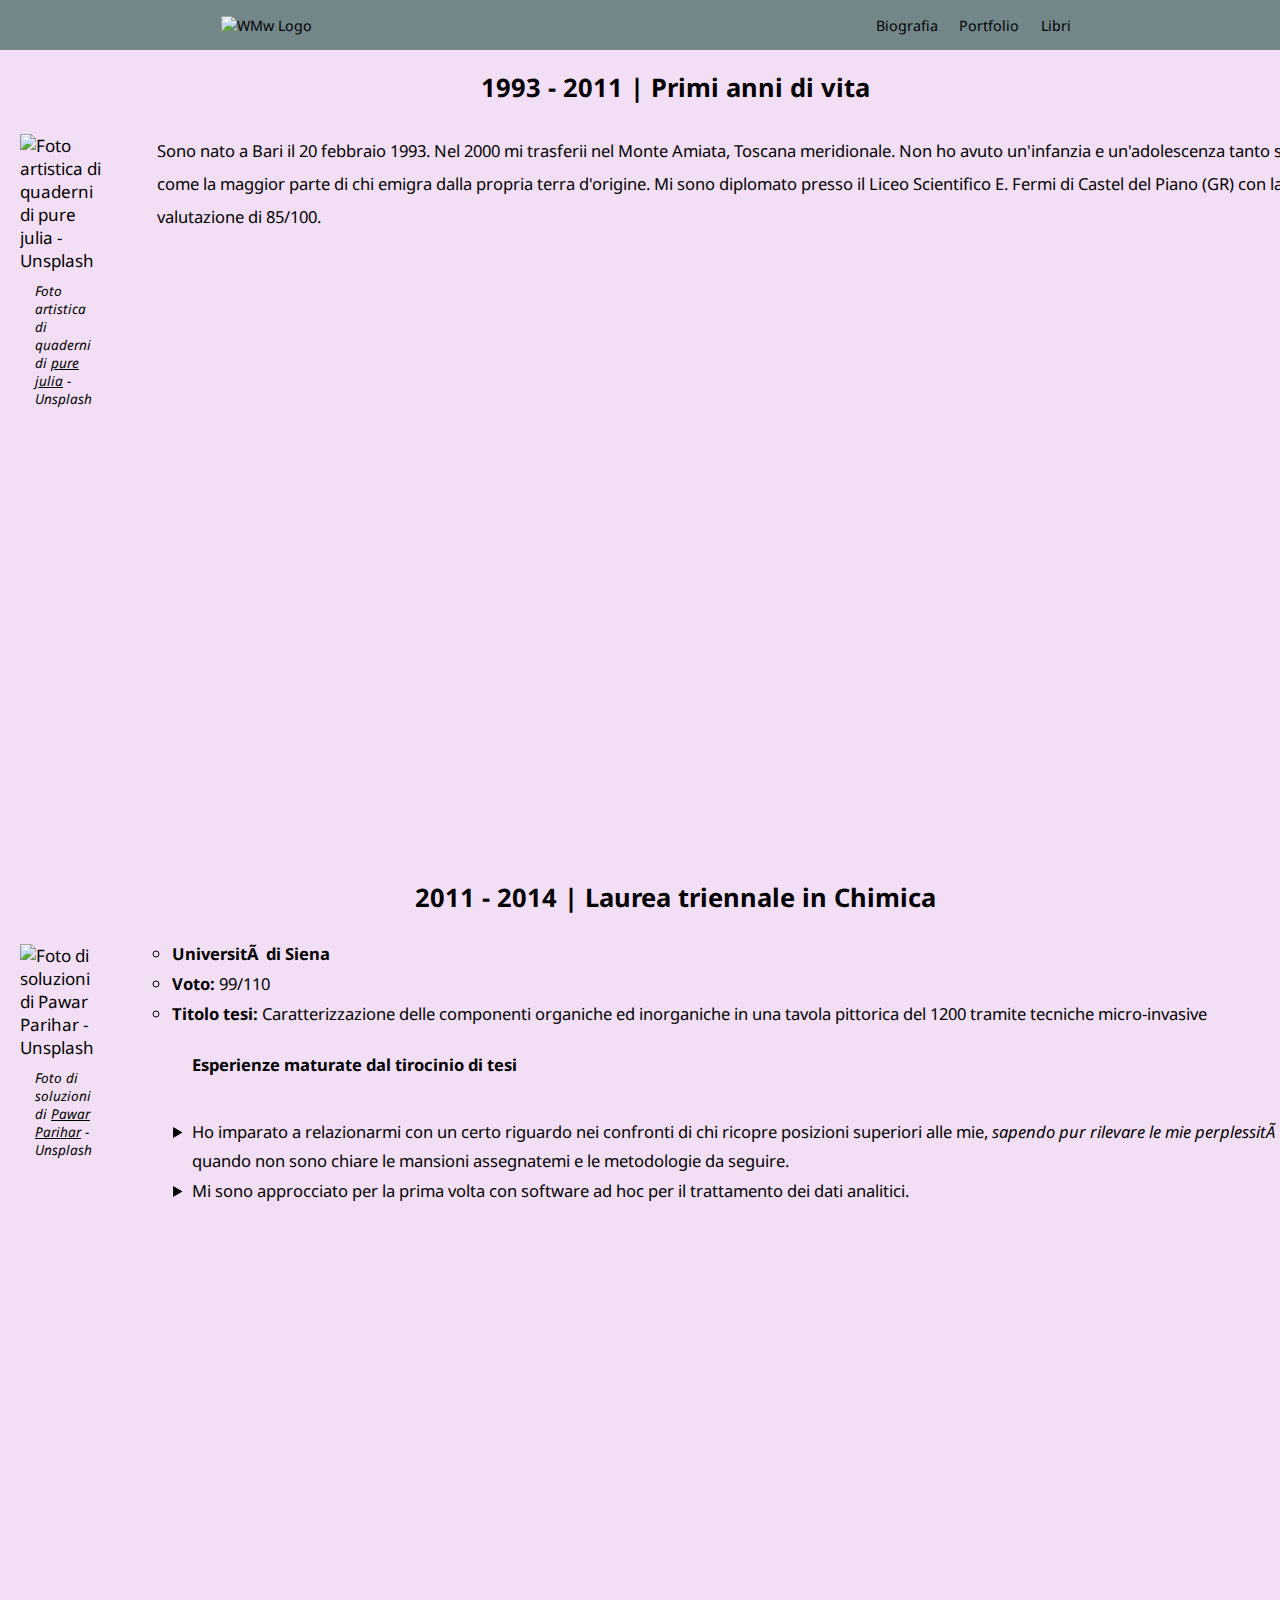
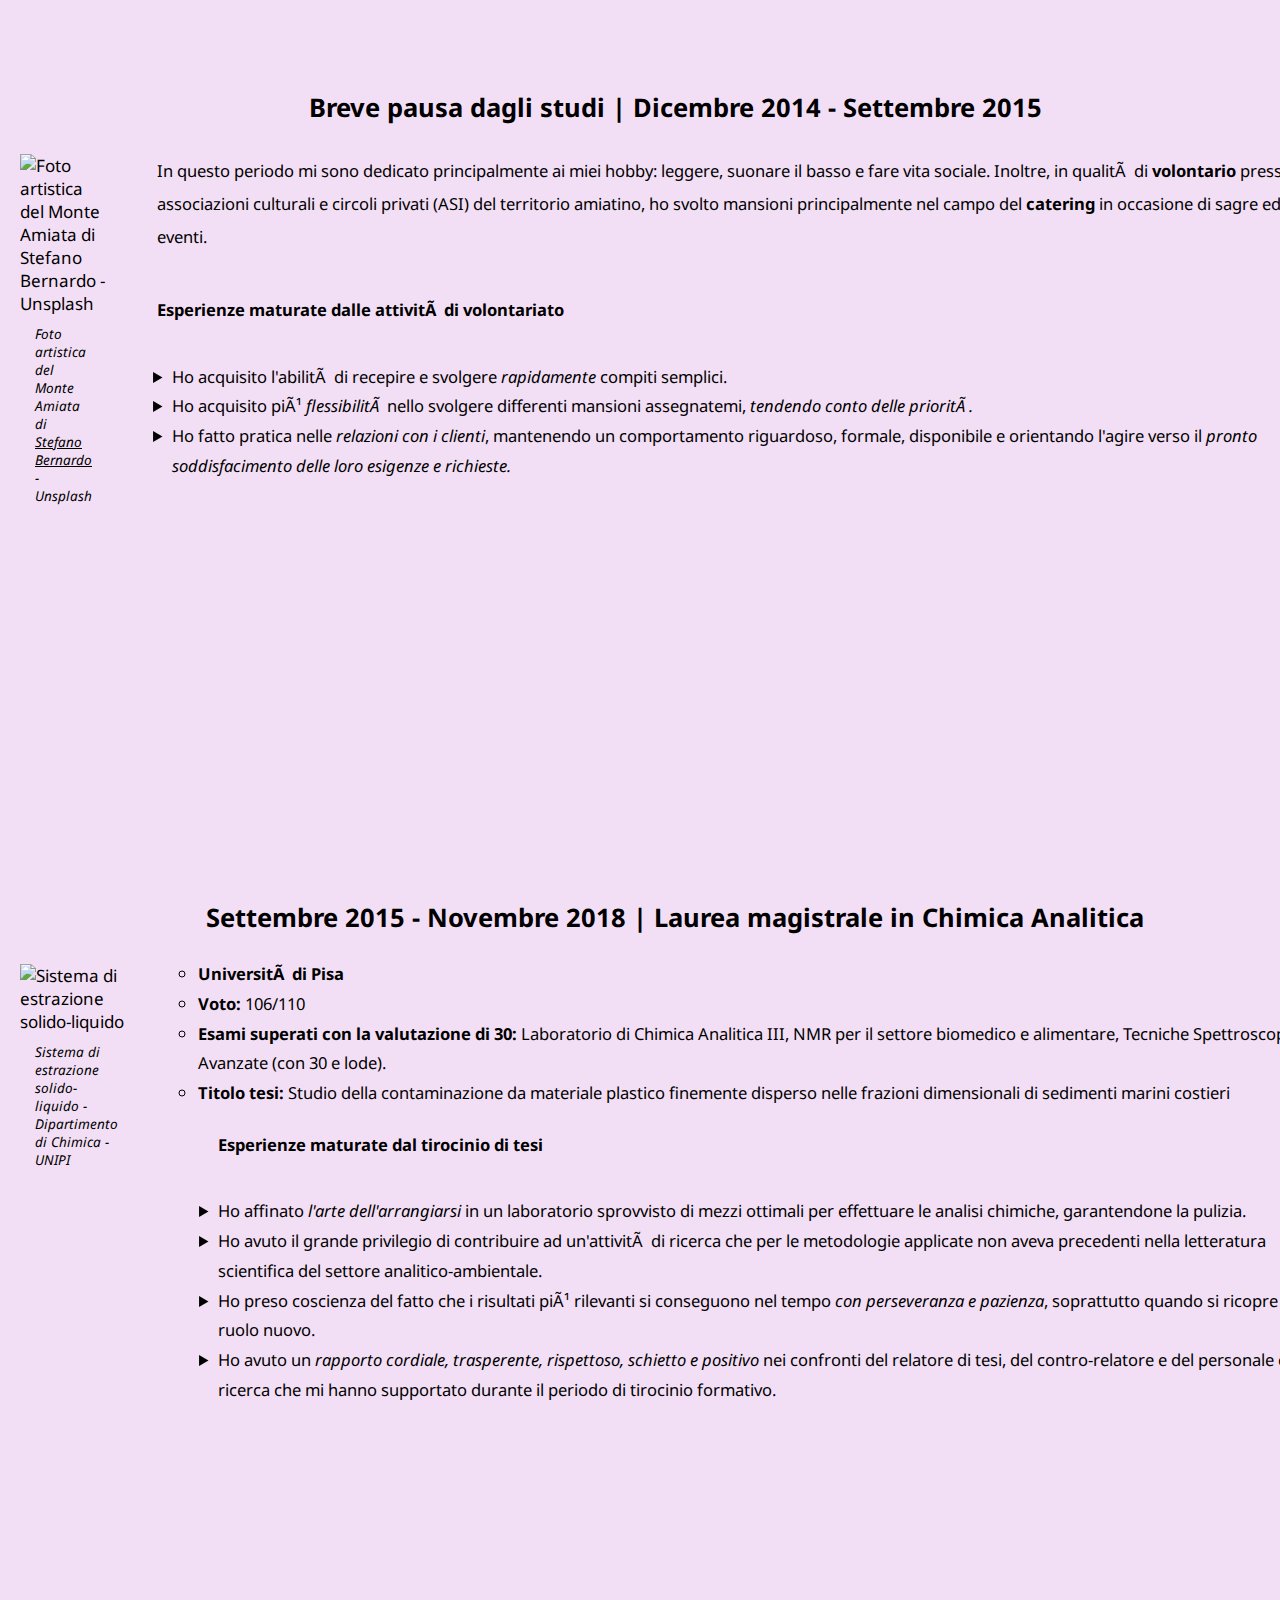
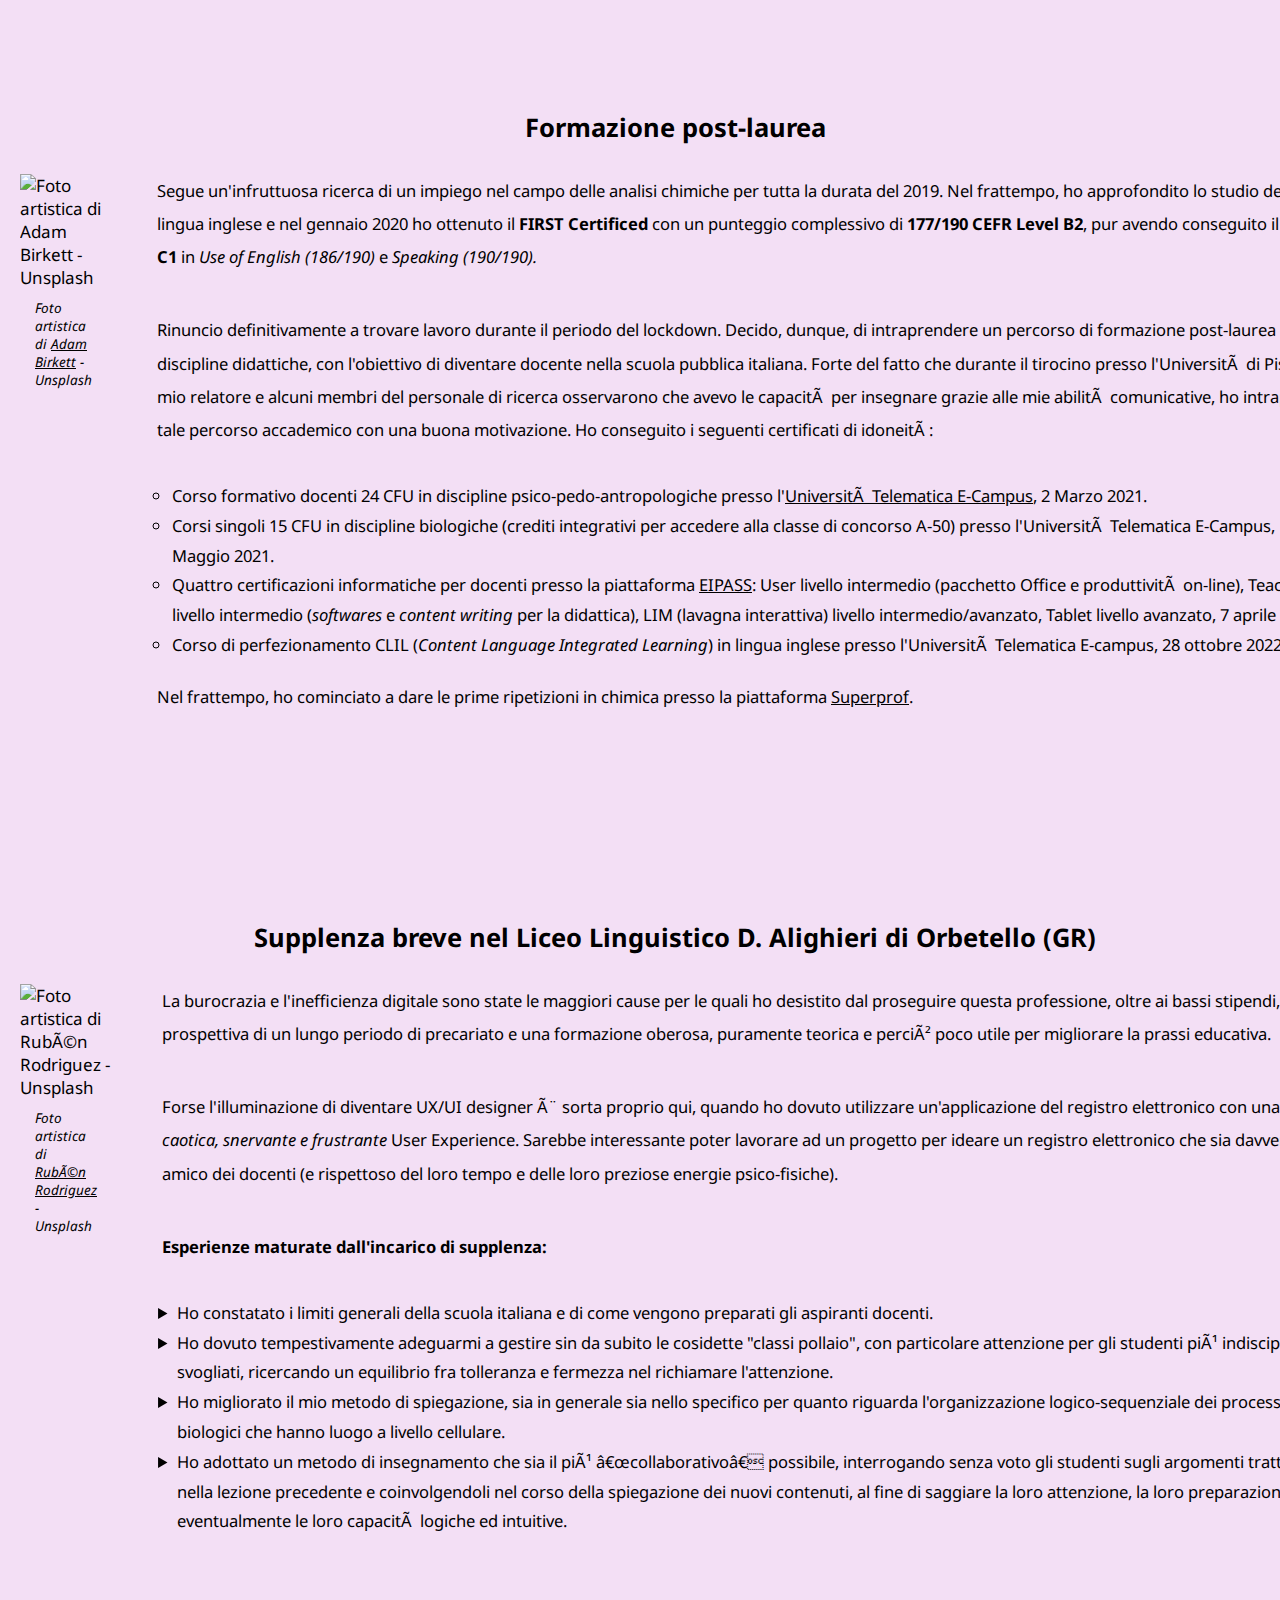
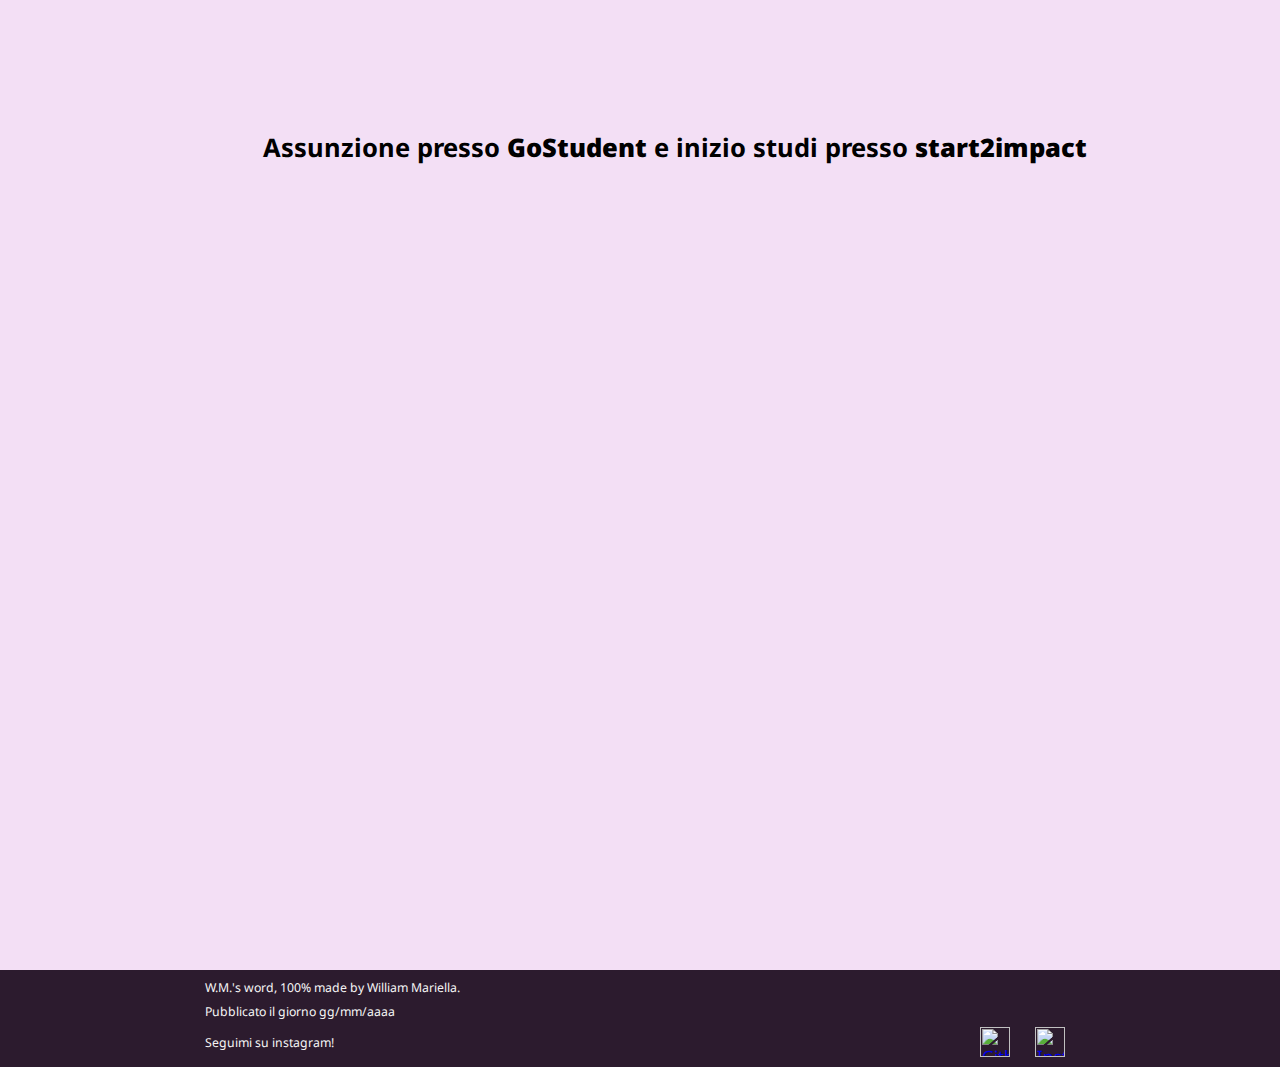
==== bio/index.html @ fa016a30 "almost done, revision and SEO only left, maybe popover to optimize" ====
<DOCTYPE html>
<html lang="it" class="y-scroller">
    <head>
        <title>William Mariella's word | Biografia</title>
        <link rel="stylesheet" href="../assets/styles/styles.css"/>
        <link rel="icon" type="image/x-icon" href="assets/img/favicon42x42.ico"/>
        <metadata charset="UTF-8"/>
        <meta name="viewport" content="width=device-width, initial-scale=1.0"/>
    </head>
    <body>
        <header>
            <nav>
                <a href="../home/">
                    <picture>
                        <source media="(min-width:401px)" srcset="../assets/img/favicon42x42.ico"/>
                        <source media="(max-width:400px)" srcset="../assets/img/favicon32x32.png"/>
                        <img src="../assets/img/favicon42x42.ico" alt="WMw Logo"/>
                    </picture>
                </a>
                <ul>
                    <li><a href="../bio/">Biografia</a></li>
                    <li><a href="../portfolio/">Portfolio</a></li>
                    <li><a href="../libri/">Libri</a></li>
                </ul>
            </nav>
        </header>
        <div class="page-model-2">
            <section class="bio">
                <h2>1993 - 2011 | Primi anni di vita</h2>
                <figure>
                    <img src="../assets/img/ImgBio1Medium.png" srcset="../assets/img/ImgBio1Medium.png 200w, 
                    ../assets/img/ImgBio1Large.png 240w" sizes="(min-width:960px) 240px, (max-width:959px) 200px" 
                    alt="Foto artistica di quaderni di pure julia - Unsplash"/>
                    <figcaption>Foto artistica di quaderni di <a href="https://unsplash.com/it/@purejulia">
                    pure julia</a> - Unsplash</figcaption>
                </figure>
                <div class="content">
                    <p>Sono nato a Bari il 20 febbraio 1993. Nel 2000 mi trasferii nel Monte Amiata, Toscana 
                    meridionale. Non ho avuto un'infanzia e un'adolescenza tanto serene, come la maggior parte
                    di chi emigra dalla propria terra d'origine. Mi sono diplomato presso il Liceo Scientifico 
                    E. Fermi di Castel del Piano (GR) con la valutazione di 85/100.</p>
                </div>
            </section>
            <section class="bio">
                <h2>2011 - 2014 | Laurea triennale in Chimica</h2>
                <figure>
                    <img src="../assets/img/ImgBio2Large.png" srcset="../assets/img/ImgBio2Medium.png 300w, 
                    ../assets/img/ImgBio2Large.png 360w" sizes="(min-width:960px) 360px, (min-width:400px) 300px"
                    alt="Foto di soluzioni di Pawar Parihar - Unsplash"/>
                    <figcaption>Foto di soluzioni di <a href="https://unsplash.com/it/@pawan_k_parihar">
                    Pawar Parihar</a> - Unsplash</figcaption>
                </figure>
                <div class="content">
                    <ul>
                        <li><strong>Università di Siena</strong></li>
                        <li><strong>Voto:</strong> 99/110</li>
                        <li><strong>Titolo tesi:</strong> Caratterizzazione delle componenti organiche ed 
                        inorganiche in una tavola pittorica del 1200 tramite tecniche micro-invasive</li>
                        <p><strong>Esperienze maturate dal tirocinio di tesi</strong></p>
                        <ul>
                            <li>Ho imparato a relazionarmi con un certo riguardo nei confronti di chi ricopre 
                            posizioni superiori alle mie, <em>sapendo pur rilevare le mie perplessità</em> 
                            quando non sono chiare le mansioni assegnatemi e le metodologie da seguire.</li>
                            <li>Mi sono approcciato per la prima volta con software ad hoc per il trattamento 
                            dei dati analitici.</li>                                  
                        </ul>
                    </ul>
                </div>
            </section>
            <section class="bio">
                <h2>Breve pausa dagli studi | Dicembre 2014 - Settembre 2015</h2>
                <figure>
                    <img src="../assets/img/ImgBio3Medium.png" srcset="../assets/img/ImgBio3Large.png 400w,
                    ../assets/img/ImgBio3Medium.png 360w" sizes="(min-width:960px) 400px, (min-width:400px) 360px"
                    alt="Foto artistica del Monte Amiata di Stefano Bernardo - Unsplash"/>
                    <figcaption>Foto artistica del Monte Amiata di <a href="https://unsplash.com/it/@_bearnard">
                    Stefano Bernardo</a> - Unsplash</figcaption>
                </figure>
                <div class="content">
                    <p>In questo periodo mi sono dedicato principalmente ai miei hobby: leggere, suonare il 
                    basso e fare vita sociale. Inoltre, in qualità di <strong>volontario</strong> presso 
                    associazioni culturali e circoli privati (ASI) del territorio amiatino, ho svolto mansioni
                    principalmente nel campo del <strong>catering</strong> in occasione di sagre ed eventi.</p>
                    <p><strong>Esperienze maturate dalle attività di volontariato</strong></p>
                        <ul>
                        <li>Ho acquisito l'abilità di recepire e svolgere <em>rapidamente</em> compiti semplici.</li>
                        <li>Ho acquisito più <em>flessibilità</em> nello svolgere differenti mansioni assegnatemi, 
                        <em>tendendo conto delle priorità.</em></li>
                        <li>Ho fatto pratica nelle <em>relazioni con i clienti</em>, mantenendo un comportamento 
                        riguardoso, formale, disponibile e orientando l'agire verso il <em>pronto 
                        soddisfacimento delle loro esigenze e richieste.</em></li>
                    </ul>
                </div>
            </section>
            <section class="bio">
                <h2>Settembre 2015 - Novembre 2018 | Laurea magistrale in Chimica Analitica</h2>
                <figure>
                    <img src="../assets/img/ImgBio4Medium.png" srcset="../assets/img/ImgBio4Large.png 210w,
                    ../assets/img/ImgBio4Medium.png 180w" sizes="(max-width:959px) 180px, (min-width:960px) 210px"
                    alt="Sistema di estrazione solido-liquido"/>
                    <figcaption>Sistema di estrazione solido-liquido - Dipartimento di Chimica - UNIPI</figcaption>
                </figure>
                <div class="content">
                    <ul>
                        <li><strong>Università di Pisa</strong></li>
                        <li><strong>Voto:</strong> 106/110</li>
                        <li><strong>Esami superati con la valutazione di 30:</strong> Laboratorio di Chimica 
                        Analitica III, NMR per il settore biomedico e alimentare, Tecniche Spettroscopiche 
                        Avanzate (con 30 e lode).</li>
                        <li><strong>Titolo tesi:</strong> Studio della contaminazione da materiale plastico
                        finemente disperso nelle frazioni dimensionali di sedimenti marini costieri</li>
                        <p><strong>Esperienze maturate dal tirocinio di tesi</strong></p>
                        <ul>
                            <li>Ho affinato <em>l'arte dell'arrangiarsi</em> in un laboratorio sprovvisto di
                            mezzi ottimali per effettuare le analisi chimiche, garantendone la pulizia.</li>
                            <li>Ho avuto il grande privilegio di contribuire ad un'attività di ricerca che per
                            le metodologie applicate non aveva precedenti nella letteratura scientifica del
                            settore analitico-ambientale.</li>
                            <li>Ho preso coscienza del fatto che i risultati più rilevanti si conseguono nel 
                            tempo <em>con perseveranza e pazienza</em>, soprattutto quando si ricopre un ruolo
                             nuovo.</li>
                            <li>Ho avuto un <em>rapporto cordiale, trasperente, rispettoso, schietto e 
                            positivo</em> nei confronti del relatore di tesi, del contro-relatore e del 
                            personale di ricerca che mi hanno supportato durante il periodo di tirocinio 
                            formativo.</li>
                        </ul>
                    </ul>
                </div>
            </section>
            <section class="bio">
                <h2>Formazione post-laurea</h2>
                <figure>
                    <img src="../assets/img/ImgBio5Medium.png" srcset="../assets/img/ImgBio5Large.png 270w, 
                    ../assets/img/ImgBio5Medium.png 200w" sizes="(max-width:959px) 200px, (min-width:960px) 270px"
                    alt="Foto artistica di Adam Birkett - Unsplash"/>
                    <figcaption>Foto artistica di <a href="https://unsplash.com/it/@abrkett">Adam Birkett</a> - Unsplash</figcaption>
                </figure>
                <div class="content">
                    <p>Segue un'infruttuosa ricerca di un impiego nel campo delle analisi chimiche per tutta 
                    la durata del 2019. Nel frattempo, ho approfondito lo studio della lingua inglese e nel 
                    gennaio 2020 ho ottenuto il <strong>FIRST Certificed</strong> con un punteggio complessivo
                    di <strong>177/190 CEFR Level B2</strong>, pur avendo conseguito il livello 
                    <strong>C1</strong> in <em>Use of English (186/190)</em> e <em>Speaking (190/190).</em></p>
                    <p>Rinuncio definitivamente a trovare lavoro durante il periodo del lockdown.
                    Decido, dunque, di intraprendere un percorso di formazione post-laurea nelle 
                    discipline didattiche, con l'obiettivo di diventare docente nella scuola pubblica italiana. 
                    Forte del fatto che durante il tirocino presso l'Università di Pisa, il mio relatore e alcuni
                    membri del personale di ricerca osservarono che avevo le capacità per insegnare grazie
                    alle mie abilità comunicative, ho intrapreso tale percorso accademico con una buona 
                    motivazione. Ho conseguito i seguenti certificati di idoneità:</p>
                    <ul>
                        <li>Corso formativo docenti 24 CFU in discipline psico-pedo-antropologiche presso
                        l'<a href="https://www.uniecampus.it/">Università Telematica E-Campus</a>, 2 Marzo 2021.</li>
                        <li>Corsi singoli 15 CFU in discipline biologiche (crediti integrativi per accedere alla 
                        classe di concorso A-50) presso l'Università Telematica E-Campus, 13 Maggio 2021.</li>
                        <li>Quattro certificazioni informatiche per docenti presso la piattaforma 
                        <a href="https://it.eipass.com/">EIPASS</a>: User livello intermedio (pacchetto Office e 
                        produttività on-line), Teacher livello intermedio (<em>softwares</em> e <em>content 
                        writing</em> per la didattica), LIM (lavagna interattiva) livello intermedio/avanzato, 
                        Tablet livello avanzato, 7 aprile 2021.</li>
                        <li>Corso di perfezionamento CLIL (<em>Content Language Integrated Learning</em>) in 
                        lingua inglese presso l'Università Telematica E-campus, 28 ottobre 2022.</li>
                    </ul>
                    <p>Nel frattempo, ho cominciato a dare le prime ripetizioni in chimica presso la piattaforma
                    <a href="https://www.superprof.it/">Superprof</a>.</p>
                </div>
                </section>
            <section class="bio">
                <h2>Supplenza breve nel Liceo Linguistico D. Alighieri di Orbetello (GR)</h2>
                <figure>
                    <img src="../assets/img/ImgBio6Medium.png" srcset="../assets/img/ImgBio6Large.png 225w, 
                    ../assets/img/ImgBio6Medium.png 170w" sizes="(max-width:959px) 170px, (min-width:960px) 225px"
                    alt="Foto artistica di Rubén Rodriguez - Unsplash"/>
                    <figcaption>Foto artistica di <a href="https://unsplash.com/it/@ruben18rodriguez">Rubén Rodriguez</a> - Unsplash</figcaption>
                </figure>
                <div class="content">
                    <p>La burocrazia e l'inefficienza digitale sono state le maggiori cause per le
                    quali ho desistito dal proseguire questa professione, oltre ai bassi stipendi, la prospettiva di 
                    un lungo periodo di precariato e una formazione oberosa, puramente teorica e perciò poco utile
                    per migliorare la prassi educativa.</p>
                    <p>Forse l'illuminazione di diventare UX/UI designer è sorta proprio qui, quando ho dovuto
                    utilizzare un'applicazione del registro elettronico con una <em>caotica, snervante e 
                    frustrante</em> User Experience. Sarebbe interessante poter lavorare ad un progetto per 
                    ideare un registro elettronico che sia davvero amico dei docenti (e rispettoso del loro tempo
                    e delle loro preziose energie psico-fisiche).</p>
                    <p><strong>Esperienze maturate dall'incarico di supplenza:</strong></p>
                    <ul>
                        <li>Ho constatato i limiti generali della scuola italiana e di come vengono preparati
                        gli aspiranti docenti.</li>
                        <li>Ho dovuto tempestivamente adeguarmi a gestire sin da subito le cosidette "classi 
                        pollaio", con particolare attenzione per gli studenti più indisciplinati e svogliati, 
                        ricercando un equilibrio fra tolleranza e fermezza nel richiamare l'attenzione.</li>
                        <li>Ho migliorato il mio metodo di spiegazione, sia in generale sia nello specifico per 
                        quanto riguarda l'organizzazione logico-sequenziale dei processi biologici che hanno luogo
                        a livello cellulare.</li>
                        <li>Ho adottato un metodo di insegnamento che sia il più “collaborativo” possibile, 
                        interrogando senza voto gli studenti sugli argomenti trattati nella lezione precedente e 
                        coinvolgendoli nel corso della spiegazione dei nuovi contenuti, al fine di saggiare la loro 
                        attenzione, la loro preparazione ed eventualmente le loro capacità logiche ed intuitive.</li>
                    </ul>
                </div>
            </section>
            <section class="bio">
                <h2>Assunzione presso <strong class="gostudent">GoStudent</strong> e inizio studi presso 
                <strong class=start2impact>start2impact</strong></h2>
                <figure>
                    
                </figure>
                <div class="content">
                    <p></p>
                </div>
            </section>
        </div>
        <footer>
            <div class="footer-content">
                <p>W.M.'s word, 100% made by William Mariella.</p>
                <p>Pubblicato il giorno <time datetime="">gg/mm/aaaa</time></p>
                <div class="social">
                    <p>Seguimi su instagram!</p>
                    <a href="https://github.com/will-mar">
                        <img src="../assets/img/Logo_GitHub.png" alt="Github logo by pngwing">
                    </a>
                    <a href="https://www.instagram.com/will_mariella/">
                        <img src="../assets/img/Logo_Instagram.png" alt="Instagram logo by Icons8"/>
                    </a>
                </div>
            </div>
        </footer>      
    </body>
</html>
---- assets/styles/styles.css ----
@import url("https://fonts.googleapis.com/css2?family=Caveat:wght@700&family=Noto+Sans:ital,wght@0,400;0,700;0,800;1,400;1,700;1,800&display=swap");
@import "partial_tablet_style.css";
@import "partial_laptop_style.css";
* {
  padding: 0;
  margin: 0;
  box-sizing: border-box;
}

body {
  background-color: #f3dff5;
  font-family: "Noto Sans", sans-serif;
}

nav {
  background-color: #73878a;
  display: flex;
  align-items: center;
  position: fixed;
  justify-content: space-between;
  font-size: calc(13px + 0.1vw);
  top: 0;
  width: 100%;
  height: 50px;
}
nav img {
  margin-left: 1.3em;
}
nav ul {
  display: flex;
  list-style-type: none;
}
nav ul li {
  margin-right: 1.5em;
}

nav a {
  color: black;
  text-decoration: none;
  cursor: pointer;
}
nav a:hover {
  color: lightcoral;
  text-decoration: underline;
}
nav a:visited {
  color: indigo;
}
nav a:hover:visited {
  color: darkgrey;
  text-decoration: underline;
}

section a {
  color: black;
  text-decoration: underline;
  cursor: pointer;
}
section a:hover {
  color: lightcoral;
}
section a:visited {
  color: indigo;
}
section a:hover:visited {
  color: darkgrey;
}

h1 {
  font-style: italic;
  text-align: center;
  font-size: calc(20px + 0.5vw);
  line-height: 1.7em;
  margin-top: 70px;
  margin-bottom: 30px;
  padding: 0 20px;
}

section p {
  font-size: calc(14px + 0.2vw);
  margin: 20px;
  line-height: 2em;
}

.form-header {
  background-color: #ecccef;
  text-align: center;
  padding: 30px 20px 100px 20px;
  margin: 100px 20px 0 20px;
  border: 1px solid #73878a;
  border-bottom: none;
}
.form-header h2 {
  margin: 30px 0;
  font-size: calc(18px + 0.5vw);
}
.form-header p {
  line-height: 1.5em;
  font-size: calc(14px + 0.2vw);
}

.my-form {
  background-color: #ecccef;
  margin: 0 20px;
  border: 1px solid #73878a;
  border-top: none;
}

.form-row {
  display: flex;
  flex-wrap: wrap;
  flex-direction: row;
  align-items: flex-start;
  justify-content: center;
  font-size: calc(14px + 0.2vw);
}
.form-row label {
  text-align: right;
  width: 200px;
  margin-bottom: 10px;
  margin-right: 18px;
}

.form-row input,
.form-row select,
.form-row textarea {
  font-family: "Nunito Sans", sans-serif;
  margin-bottom: 60px;
  border: 1px solid #73878a;
  border-radius: 5px;
  padding: 7px;
}

.form-row input[type=text]:invalid,
.form-row input[type=email]:invalid {
  border: 2px solid crimson;
  color: crimson;
  box-shadow: none;
}

.form-row select {
  -webkit-appearance: none;
  width: 190px;
}

.form-row textarea {
  padding: 10px;
  min-height: 200px;
  width: 190px;
}

input[type=submit] {
  cursor: pointer;
  color: whitesmoke;
  display: block;
  font-weight: bolder;
  text-align: center;
  margin: 0 auto;
  margin-bottom: 50px;
  padding: 10px 50px;
  background-color: #73878a;
  border: 1px solid #2c1b2e;
  border-radius: 20px;
}
input[type=submit]:hover {
  opacity: 70%;
}

div #mypopover[popover] {
  position: relative;
  color: #2c1b2e;
  background-color: #f3dff5;
  padding: 10px;
  border-radius: 10px;
  border: 1px solid #88548e;
  z-index: 3;
}

div #mypopover[popover]::backdrop {
  -webkit-backdrop-filter: blur(2px);
          backdrop-filter: blur(2px);
}

footer {
  background-color: #2c1b2e;
  color: whitesmoke;
  position: relative;
  bottom: 0;
  padding-top: 2px;
  margin-top: 100px;
}
footer p {
  font-size: calc(11px + 0.1vw);
  margin: 7px 15px 7px 15px;
}
footer .social {
  display: flex;
  flex-flow: wrap row;
  justify-content: space-between;
}
footer .social p {
  margin-right: auto;
}
footer .social img {
  width: 30px;
  height: 30px;
  margin-bottom: 10px;
}
footer .social img:first-of-type {
  margin-right: 25px;
}

.y-scroller {
  scroll-snap-type: y proximity;
  overflow-y: scroll;
  justify-content: center;
}

.bio {
  display: block;
  scroll-snap-align: start;
  scroll-snap-stop: always;
}
.bio h2 {
  text-align: center;
  padding: 70px 20px 30px 20px;
}

.bio figure {
  display: flex;
  flex-flow: wrap row;
  justify-content: center;
}
.bio figure figcaption {
  font-style: italic;
  text-align: left;
  font-size: calc(11px + 0.2vw);
  padding: 10px 15px 5px 15px;
}

.content ul {
  font-size: calc(14px + 0.2vw);
  padding: 15px 10px 0 35px;
  line-height: 1.8em;
  list-style-type: circle;
}
.content ul ul:last-of-type {
  list-style-type: disclosure-closed;
  margin-left: -15px;
}

.two-buttons {
  display: flex;
  flex-wrap: wrap;
}

.content button,
.two-buttons button {
  cursor: pointer;
  display: block;
  background-color: #c76ad1;
  margin: 30px auto;
  padding: 5px 15px;
  border-radius: 15px;
  border: 1px solid #73878a;
}
.content button:hover,
.two-buttons button:hover {
  background-color: #9833a2;
}
.content button a,
.two-buttons button a {
  text-decoration: none;
  color: whitesmoke;
}
.content button a:hover,
.two-buttons button a:hover {
  text-decoration: none;
  color: whitesmoke;
}

.bio:nth-of-type(3) ul,
.bio:nth-of-type(6) ul {
  list-style-type: disclosure-closed;
}

video {
  max-width: 100%;
  max-height: 13%;
}

.x-scroller {
  display: flex;
  overflow-x: scroll;
  overflow-y: hidden;
  scroll-snap-type: x mandatory;
}
.x-scroller::-webkit-scrollbar {
  background-color: #dda5e3;
  height: 8px;
  cursor: pointer;
}
.x-scroller::-webkit-scrollbar-thumb {
  background-color: #c76ad1;
}
.x-scroller::-webkit-scrollbar-button {
  background-color: #9dabad;
}

.libri {
  scroll-snap-align: start;
  min-height: 100%;
  min-width: 100%;
  padding-top: 70px;
}
.libri img {
  display: block;
  margin: 0 auto;
  margin-bottom: -25px;
}

.lyrics {
  display: block;
  width: -moz-max-content;
  width: max-content;
  margin: 0 auto;
  font-family: "Caveat", cursive;
  font-weight: bold;
}
.lyrics p {
  margin-bottom: -25px;
  font-size: calc(16px + 0.1vw);
}
.lyrics p:last-of-type {
  font-family: "Nunito Sans", sans-serif;
  font-weight: normal;
  font-size: calc(10px + 0.1vw);
  margin: 30px 22px;
}

.merch-buttons {
  display: flex;
  justify-content: space-evenly;
  margin-bottom: 30px;
}
.merch-buttons button {
  cursor: pointer;
  padding: 5px 15px;
  border-radius: 15px;
  border: 1px solid #73878a;
}
.merch-buttons button:first-of-type {
  background-color: #c76ad1;
}
.merch-buttons button:first-of-type:hover {
  background-color: #b944c4;
}
.merch-buttons button:last-of-type {
  background-color: #4b2e4e;
}
.merch-buttons button:last-of-type:hover {
  opacity: 40%;
}
.merch-buttons button a {
  text-decoration: none;
  color: whitesmoke;
}
.merch-buttons button a:hover {
  color: whitesmoke;
}/*# sourceMappingURL=styles.css.map */
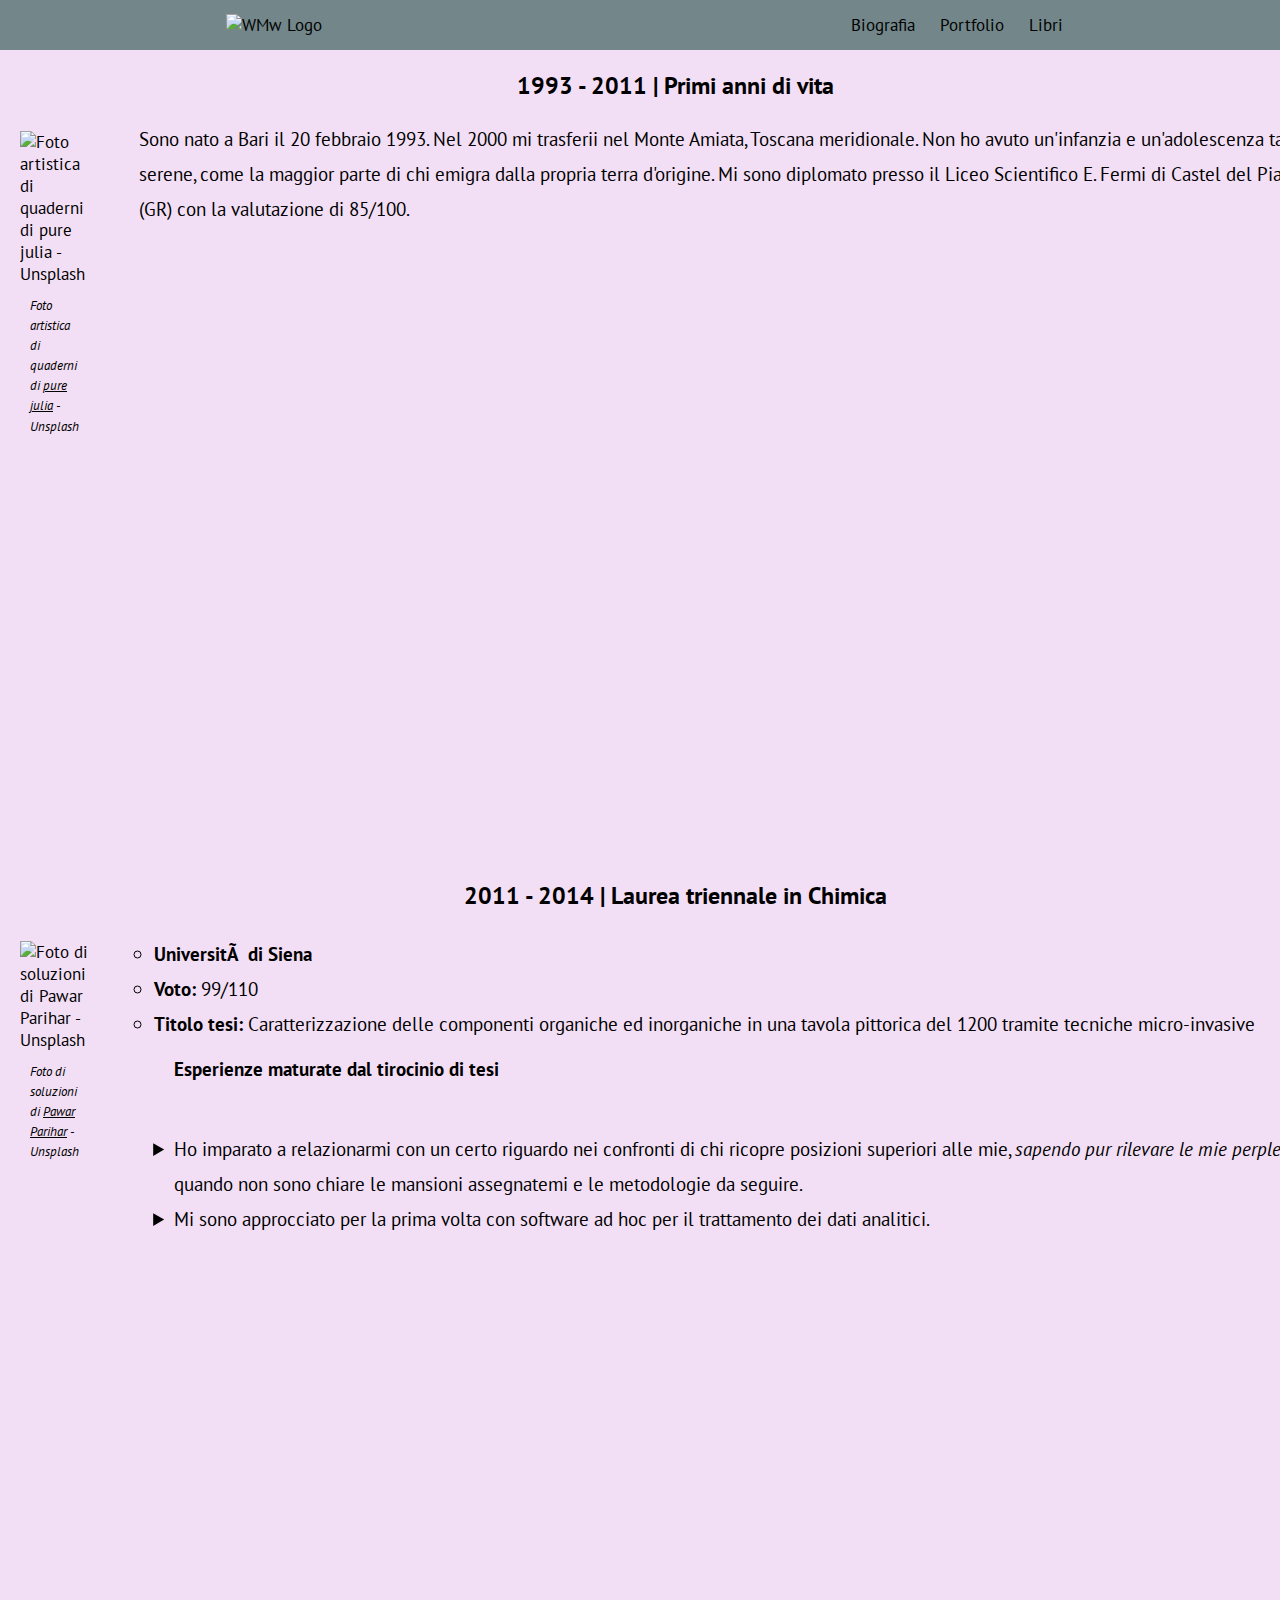
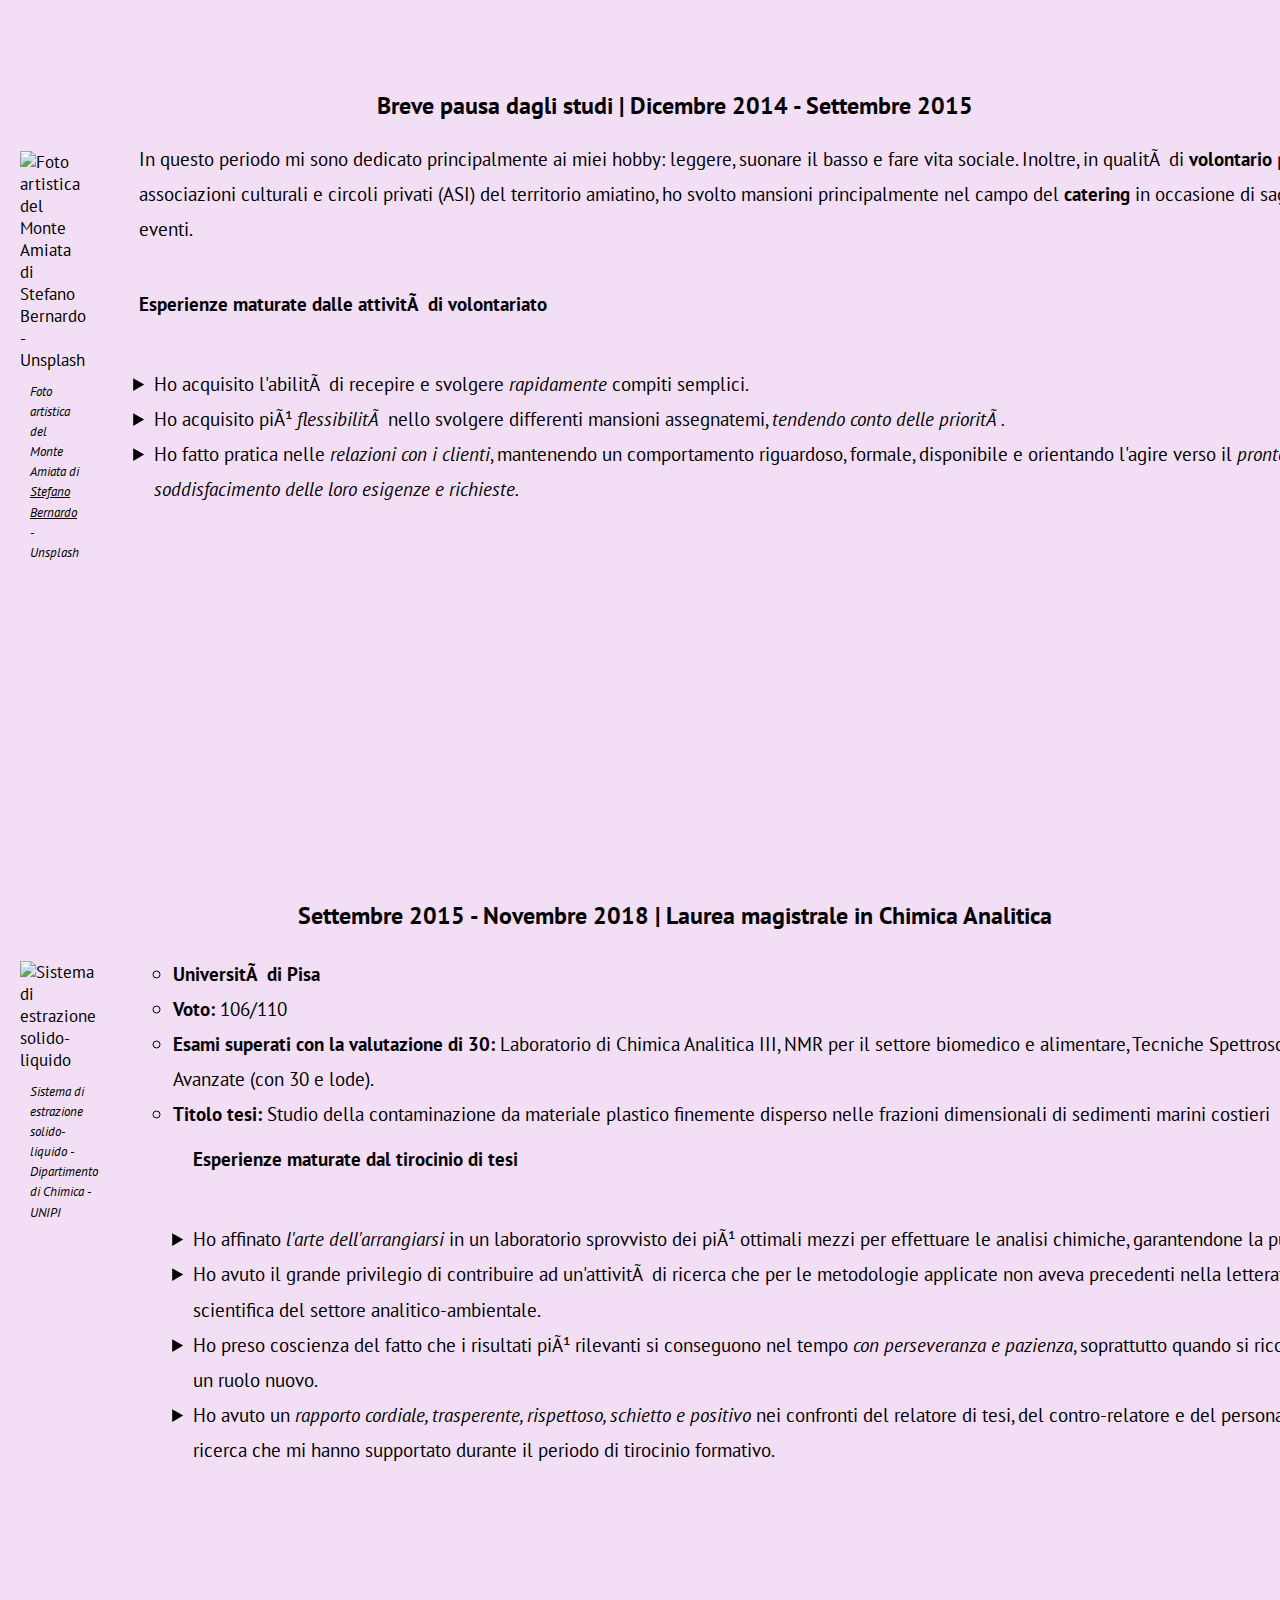
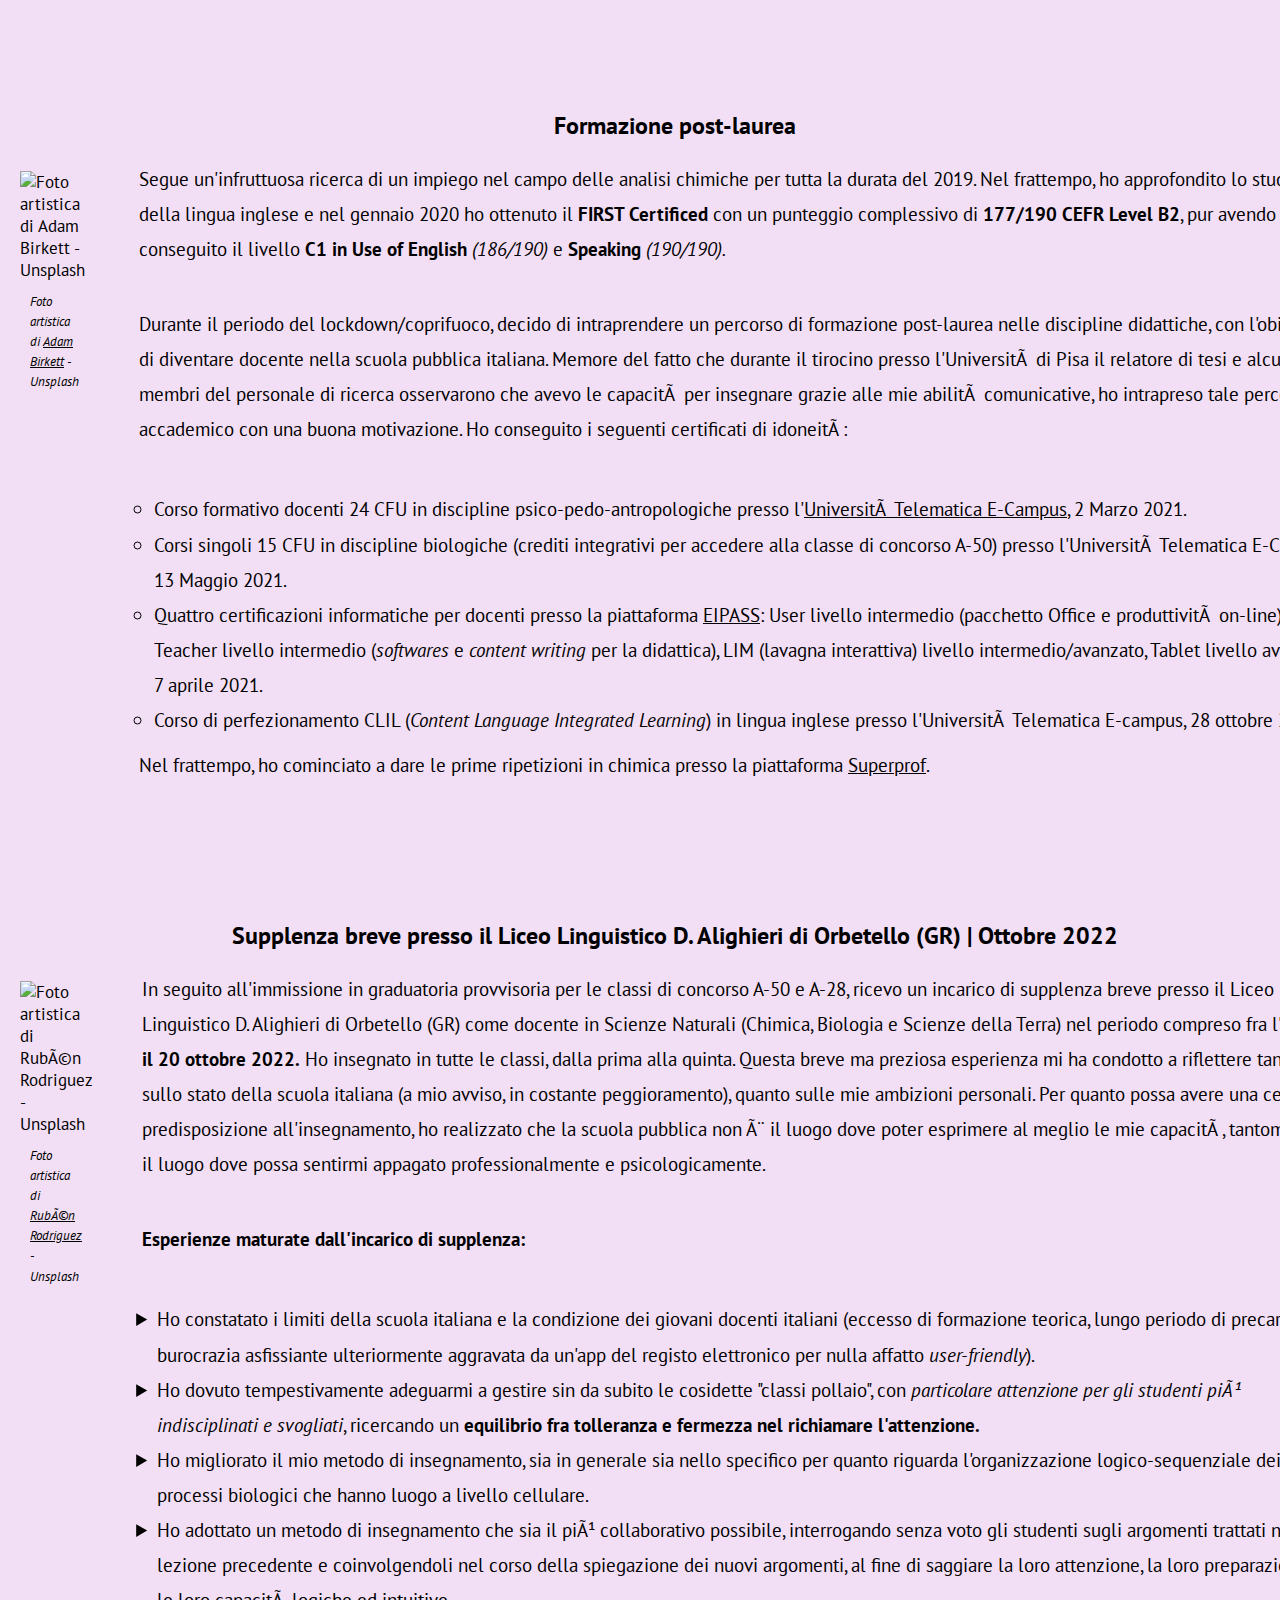
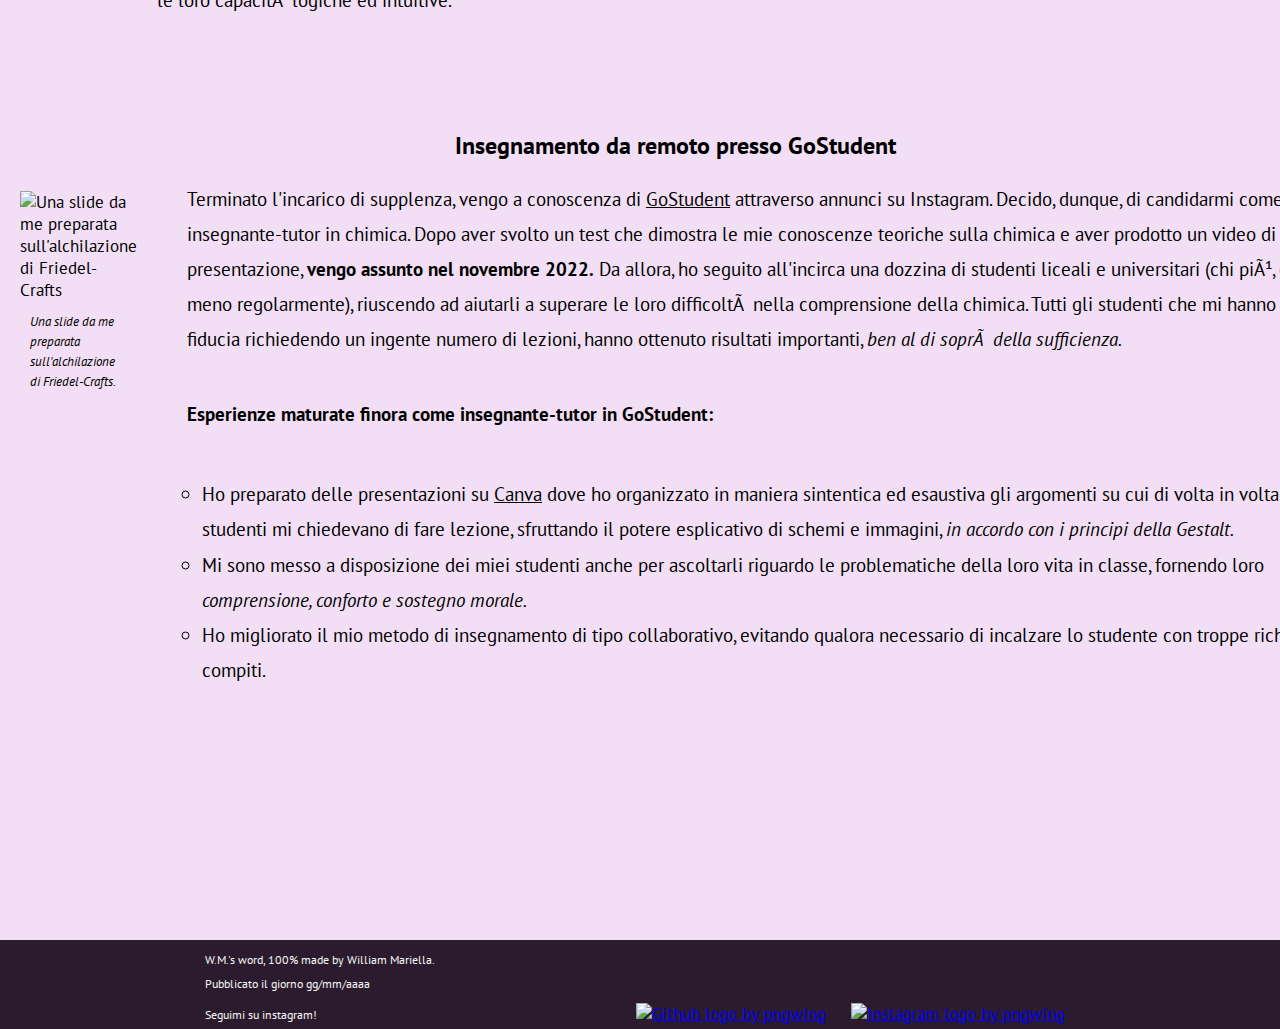
==== commit 98629086: "many implementations: popover with bootstrap, little less line height" ====
--- a/bio/index.html
+++ b/bio/index.html
@@ -2,15 +2,20 @@
 <html lang="it" class="y-scroller">
     <head>
         <title>William Mariella's word | Biografia</title>
+        <link rel="icon" type="image/x-icon" href="assets/img/favicon42x42.ico"/>
         <link rel="stylesheet" href="../assets/styles/styles.css"/>
-        <link rel="icon" type="image/x-icon" href="assets/img/favicon42x42.ico"/>
         <metadata charset="UTF-8"/>
         <meta name="viewport" content="width=device-width, initial-scale=1.0"/>
+        <meta name="description" content="Ho deciso di dare una definitiva svolta alla mia esistenza 
+        intraprendendo il percorso per diventare UX/UI designer perché, oltre ad essere un mestiere 
+        discretamente remunerato, mi potrà permettere di esprimere la mia creatività fino ad oggi piuttosto 
+        repressa da tanti anni di freddi studi scientifici."/>
+        <meta name="robot" content="noindex, follow"/>
     </head>
     <body>
         <header>
             <nav>
-                <a href="../home/">
+                <a href="../index/">
                     <picture>
                         <source media="(min-width:401px)" srcset="../assets/img/favicon42x42.ico"/>
                         <source media="(max-width:400px)" srcset="../assets/img/favicon32x32.png"/>
@@ -111,14 +116,14 @@
                         finemente disperso nelle frazioni dimensionali di sedimenti marini costieri</li>
                         <p><strong>Esperienze maturate dal tirocinio di tesi</strong></p>
                         <ul>
-                            <li>Ho affinato <em>l'arte dell'arrangiarsi</em> in un laboratorio sprovvisto di
-                            mezzi ottimali per effettuare le analisi chimiche, garantendone la pulizia.</li>
+                            <li>Ho affinato <em>l'arte dell'arrangiarsi</em> in un laboratorio sprovvisto dei
+                            più ottimali mezzi per effettuare le analisi chimiche, garantendone la pulizia.</li>
                             <li>Ho avuto il grande privilegio di contribuire ad un'attività di ricerca che per
                             le metodologie applicate non aveva precedenti nella letteratura scientifica del
                             settore analitico-ambientale.</li>
                             <li>Ho preso coscienza del fatto che i risultati più rilevanti si conseguono nel 
                             tempo <em>con perseveranza e pazienza</em>, soprattutto quando si ricopre un ruolo
-                             nuovo.</li>
+                            nuovo.</li>
                             <li>Ho avuto un <em>rapporto cordiale, trasperente, rispettoso, schietto e 
                             positivo</em> nei confronti del relatore di tesi, del contro-relatore e del 
                             personale di ricerca che mi hanno supportato durante il periodo di tirocinio 
@@ -140,14 +145,15 @@
                     la durata del 2019. Nel frattempo, ho approfondito lo studio della lingua inglese e nel 
                     gennaio 2020 ho ottenuto il <strong>FIRST Certificed</strong> con un punteggio complessivo
                     di <strong>177/190 CEFR Level B2</strong>, pur avendo conseguito il livello 
-                    <strong>C1</strong> in <em>Use of English (186/190)</em> e <em>Speaking (190/190).</em></p>
-                    <p>Rinuncio definitivamente a trovare lavoro durante il periodo del lockdown.
-                    Decido, dunque, di intraprendere un percorso di formazione post-laurea nelle 
-                    discipline didattiche, con l'obiettivo di diventare docente nella scuola pubblica italiana. 
-                    Forte del fatto che durante il tirocino presso l'Università di Pisa, il mio relatore e alcuni
-                    membri del personale di ricerca osservarono che avevo le capacità per insegnare grazie
-                    alle mie abilità comunicative, ho intrapreso tale percorso accademico con una buona 
-                    motivazione. Ho conseguito i seguenti certificati di idoneità:</p>
+                    <strong>C1 in Use of English</strong> <em>(186/190)</em> e <strong>Speaking</strong>
+                    <em>(190/190).</em></p>
+                    <p>Durante il periodo del lockdown/coprifuoco, decido di intraprendere un percorso di 
+                    formazione post-laurea nelle discipline didattiche, con l'obiettivo di diventare docente 
+                    nella scuola pubblica italiana. Memore del fatto che durante il tirocino presso 
+                    l'Università di Pisa il relatore di tesi e alcuni membri del personale di ricerca 
+                    osservarono che avevo le capacità per insegnare grazie alle mie abilità comunicative, 
+                    ho intrapreso tale percorso accademico con una buona motivazione. Ho conseguito i seguenti 
+                    certificati di idoneità:</p>
                     <ul>
                         <li>Corso formativo docenti 24 CFU in discipline psico-pedo-antropologiche presso
                         l'<a href="https://www.uniecampus.it/">Università Telematica E-Campus</a>, 2 Marzo 2021.</li>
@@ -166,7 +172,7 @@
                 </div>
                 </section>
             <section class="bio">
-                <h2>Supplenza breve nel Liceo Linguistico D. Alighieri di Orbetello (GR)</h2>
+                <h2>Supplenza breve presso il Liceo Linguistico D. Alighieri di Orbetello (GR) | Ottobre 2022</h2>
                 <figure>
                     <img src="../assets/img/ImgBio6Medium.png" srcset="../assets/img/ImgBio6Large.png 225w, 
                     ../assets/img/ImgBio6Medium.png 170w" sizes="(max-width:959px) 170px, (min-width:960px) 225px"
@@ -174,40 +180,67 @@
                     <figcaption>Foto artistica di <a href="https://unsplash.com/it/@ruben18rodriguez">Rubén Rodriguez</a> - Unsplash</figcaption>
                 </figure>
                 <div class="content">
-                    <p>La burocrazia e l'inefficienza digitale sono state le maggiori cause per le
-                    quali ho desistito dal proseguire questa professione, oltre ai bassi stipendi, la prospettiva di 
-                    un lungo periodo di precariato e una formazione oberosa, puramente teorica e perciò poco utile
-                    per migliorare la prassi educativa.</p>
-                    <p>Forse l'illuminazione di diventare UX/UI designer è sorta proprio qui, quando ho dovuto
-                    utilizzare un'applicazione del registro elettronico con una <em>caotica, snervante e 
-                    frustrante</em> User Experience. Sarebbe interessante poter lavorare ad un progetto per 
-                    ideare un registro elettronico che sia davvero amico dei docenti (e rispettoso del loro tempo
-                    e delle loro preziose energie psico-fisiche).</p>
+                    <p>In seguito all'immissione in graduatoria provvisoria per le classi di concorso A-50 
+                    e A-28, ricevo un incarico di supplenza breve presso il Liceo Linguistico D. Alighieri di 
+                    Orbetello (GR) come docente in Scienze Naturali (Chimica, Biologia e Scienze 
+                    della Terra) nel periodo compreso fra l'<strong>11 e il 20 ottobre 2022.</strong> 
+                    Ho insegnato in tutte le classi, dalla prima alla quinta. Questa breve ma preziosa 
+                    esperienza mi ha condotto a riflettere tanto sullo stato della scuola italiana (a mio 
+                    avviso, in costante peggioramento), quanto sulle mie ambizioni personali. Per quanto possa 
+                    avere una certa predisposizione all'insegnamento, ho realizzato che la scuola pubblica 
+                    non è il luogo dove poter esprimere al meglio le mie capacità, tantomeno il luogo dove 
+                    possa sentirmi appagato professionalmente e psicologicamente.</p>
                     <p><strong>Esperienze maturate dall'incarico di supplenza:</strong></p>
                     <ul>
-                        <li>Ho constatato i limiti generali della scuola italiana e di come vengono preparati
-                        gli aspiranti docenti.</li>
+                        <li>Ho constatato i limiti della scuola italiana e la condizione dei giovani docenti
+                        italiani (eccesso di formazione teorica, lungo periodo di precariato, burocrazia
+                        asfissiante ulteriormente aggravata da un'app del registo elettronico per nulla 
+                        affatto <em>user-friendly</em>).</li>
                         <li>Ho dovuto tempestivamente adeguarmi a gestire sin da subito le cosidette "classi 
-                        pollaio", con particolare attenzione per gli studenti più indisciplinati e svogliati, 
-                        ricercando un equilibrio fra tolleranza e fermezza nel richiamare l'attenzione.</li>
-                        <li>Ho migliorato il mio metodo di spiegazione, sia in generale sia nello specifico per 
-                        quanto riguarda l'organizzazione logico-sequenziale dei processi biologici che hanno luogo
-                        a livello cellulare.</li>
-                        <li>Ho adottato un metodo di insegnamento che sia il più “collaborativo” possibile, 
-                        interrogando senza voto gli studenti sugli argomenti trattati nella lezione precedente e 
-                        coinvolgendoli nel corso della spiegazione dei nuovi contenuti, al fine di saggiare la loro 
-                        attenzione, la loro preparazione ed eventualmente le loro capacità logiche ed intuitive.</li>
-                    </ul>
-                </div>
-            </section>
-            <section class="bio">
-                <h2>Assunzione presso <strong class="gostudent">GoStudent</strong> e inizio studi presso 
-                <strong class=start2impact>start2impact</strong></h2>
-                <figure>
-                    
-                </figure>
-                <div class="content">
-                    <p></p>
+                        pollaio", con <em>particolare attenzione per gli studenti più indisciplinati e 
+                        svogliati</em>, ricercando un <strong>equilibrio fra tolleranza e fermezza nel 
+                        richiamare l'attenzione.</strong></li>
+                        <li>Ho migliorato il mio metodo di insegnamento, sia in generale sia nello specifico 
+                        per quanto riguarda l'organizzazione logico-sequenziale dei processi biologici che 
+                        hanno luogo a livello cellulare.</li>
+                        <li>Ho adottato un metodo di insegnamento che sia il più collaborativo possibile, 
+                        interrogando senza voto gli studenti sugli argomenti trattati nella lezione precedente 
+                        e coinvolgendoli nel corso della spiegazione dei nuovi argomenti, al fine di saggiare 
+                        la loro attenzione, la loro preparazione e le loro capacità logiche ed intuitive.</li>
+                    </ul>
+                </div>
+            </section>
+            <section class="bio">
+                <h2>Insegnamento da remoto presso GoStudent</h2>
+                <figure>
+                    <img src="../assets/img/ImgBio7Large.jpg" srcset="../assets/img/ImgBio7Large.jpg 440w"
+                    sizes="(min-width:440px) 440px"
+                    alt="Una slide da me preparata sull'alchilazione di Friedel-Crafts"/>
+                    <figcaption>Una slide da me preparata sull'alchilazione di Friedel-Crafts.</figcaption>
+                </figure>
+                <div class="content">
+                    <p>Terminato l'incarico di supplenza, vengo a conoscenza di <a href="https://www.gostudent.org/it-it/home/">
+                    GoStudent</a> attraverso annunci su Instagram. Decido, dunque, di candidarmi come 
+                    insegnante-tutor in chimica. Dopo aver svolto un test che dimostra le mie conoscenze 
+                    teoriche sulla chimica e aver prodotto un video di presentazione, <strong>vengo assunto nel 
+                    novembre 2022.</strong> Da allora, ho seguito all'incirca una dozzina di studenti liceali 
+                    e universitari (chi più, chi meno regolarmente), riuscendo ad aiutarli a superare le 
+                    loro difficoltà nella comprensione della chimica. Tutti gli studenti che mi hanno dato 
+                    fiducia richiedendo un ingente numero di lezioni, hanno ottenuto risultati importanti, 
+                    <em>ben al di soprà della sufficienza.</em></p>
+                    <p><strong>Esperienze maturate finora come insegnante-tutor in GoStudent:</strong></p>
+                        <ul>
+                            <li>Ho preparato delle presentazioni su <a href="https://www.canva.com/">Canva</a>
+                            dove ho organizzato in maniera sintentica ed esaustiva gli argomenti su cui di 
+                            volta in volta gli studenti mi chiedevano di fare lezione, sfruttando il potere 
+                            esplicativo di schemi e immagini, <em>in accordo con i principi della 
+                            Gestalt.</em></li>
+                            <li>Mi sono messo a disposizione dei miei studenti anche per ascoltarli riguardo
+                            le problematiche della loro vita in classe, fornendo loro <em>comprensione, 
+                            conforto e sostegno morale.</em></li>
+                            <li>Ho migliorato il mio metodo di insegnamento di tipo collaborativo, evitando
+                            qualora necessario di incalzare lo studente con troppe richieste e compiti.</li>
+                        </ul>
                 </div>
             </section>
         </div>
@@ -221,7 +254,7 @@
                         <img src="../assets/img/Logo_GitHub.png" alt="Github logo by pngwing">
                     </a>
                     <a href="https://www.instagram.com/will_mariella/">
-                        <img src="../assets/img/Logo_Instagram.png" alt="Instagram logo by Icons8"/>
+                        <img src="../assets/img/Logo_Instagram.png" alt="Instagram logo by pngwing"/>
                     </a>
                 </div>
             </div>
--- a/assets/styles/styles.css
+++ b/assets/styles/styles.css
@@ -1,4 +1,4 @@
-@import url("https://fonts.googleapis.com/css2?family=Caveat:wght@700&family=Noto+Sans:ital,wght@0,400;0,700;0,800;1,400;1,700;1,800&display=swap");
+@import url("https://fonts.googleapis.com/css2?family=Caveat:wght@700&family=PT+Sans:ital,wght@0,400;0,700;1,400;1,700&display=swap");
 @import "partial_tablet_style.css";
 @import "partial_laptop_style.css";
 * {
@@ -8,8 +8,8 @@
 }
 
 body {
-  background-color: #f3dff5;
-  font-family: "Noto Sans", sans-serif;
+  background-color: #f3dff5 !important;
+  font-family: "PT Sans";
 }
 
 nav {
@@ -18,7 +18,7 @@
   align-items: center;
   position: fixed;
   justify-content: space-between;
-  font-size: calc(13px + 0.1vw);
+  font-size: calc(13px + 0.3vw);
   top: 0;
   width: 100%;
   height: 50px;
@@ -69,17 +69,25 @@
 h1 {
   font-style: italic;
   text-align: center;
-  font-size: calc(20px + 0.5vw);
-  line-height: 1.7em;
+  font-size: calc(22px + 0.5vw);
+  line-height: 1.5em;
   margin-top: 70px;
   margin-bottom: 30px;
   padding: 0 20px;
 }
 
 section p {
-  font-size: calc(14px + 0.2vw);
-  margin: 20px;
-  line-height: 2em;
+  font-size: calc(15px + 0.35vw);
+  margin: 10px 20px 30px 20px;
+  line-height: 1.8em;
+}
+
+.synopsis {
+  font-style: italic;
+  color: #161a1b;
+  border-bottom: 1px solid #67797c;
+  border-right: 1px solid #67797c;
+  padding-right: 3%;
 }
 
 .form-header {
@@ -92,16 +100,17 @@
 }
 .form-header h2 {
   margin: 30px 0;
-  font-size: calc(18px + 0.5vw);
+  font-size: calc(19px + 0.5vw);
 }
 .form-header p {
   line-height: 1.5em;
-  font-size: calc(14px + 0.2vw);
+  font-size: calc(15px + 0.35vw);
 }
 
 .my-form {
   background-color: #ecccef;
   margin: 0 20px;
+  margin-bottom: 100px;
   border: 1px solid #73878a;
   border-top: none;
 }
@@ -109,16 +118,15 @@
 .form-row {
   display: flex;
   flex-wrap: wrap;
-  flex-direction: row;
+  flex-direction: row-reverse;
   align-items: flex-start;
   justify-content: center;
-  font-size: calc(14px + 0.2vw);
+  font-size: calc(14px + 0.3vw);
 }
 .form-row label {
-  text-align: right;
   width: 200px;
   margin-bottom: 10px;
-  margin-right: 18px;
+  margin-left: 15px;
 }
 
 .form-row input,
@@ -166,47 +174,38 @@
   opacity: 70%;
 }
 
-div #mypopover[popover] {
-  position: relative;
-  color: #2c1b2e;
-  background-color: #f3dff5;
+.popover {
+  text-align: center;
+  background-color: #dfcde1;
   padding: 10px;
-  border-radius: 10px;
-  border: 1px solid #88548e;
-  z-index: 3;
-}
-
-div #mypopover[popover]::backdrop {
-  -webkit-backdrop-filter: blur(2px);
-          backdrop-filter: blur(2px);
+  line-height: 2em;
+  border: 1px solid #2c1b2e;
 }
 
 footer {
   background-color: #2c1b2e;
   color: whitesmoke;
   position: relative;
+  align-content: center;
   bottom: 0;
-  padding-top: 2px;
-  margin-top: 100px;
+  padding-top: 3px;
+  margin-top: 70px;
 }
 footer p {
-  font-size: calc(11px + 0.1vw);
-  margin: 7px 15px 7px 15px;
+  font-size: calc(11.5px + 0.07vw);
+  margin: 8px 15px 7px 15px;
 }
 footer .social {
   display: flex;
   flex-flow: wrap row;
   justify-content: space-between;
+  align-items: center;
 }
 footer .social p {
+  align-self: flex-start;
   margin-right: auto;
 }
-footer .social img {
-  width: 30px;
-  height: 30px;
-  margin-bottom: 10px;
-}
-footer .social img:first-of-type {
+footer .social a img {
   margin-right: 25px;
 }
 
@@ -223,6 +222,7 @@
 }
 .bio h2 {
   text-align: center;
+  font-size: calc(20px + 0.3vw);
   padding: 70px 20px 30px 20px;
 }
 
@@ -234,12 +234,13 @@
 .bio figure figcaption {
   font-style: italic;
   text-align: left;
-  font-size: calc(11px + 0.2vw);
-  padding: 10px 15px 5px 15px;
+  font-size: calc(12.5px + 0.07vw);
+  line-height: 1.5em;
+  padding: 10px;
 }
 
 .content ul {
-  font-size: calc(14px + 0.2vw);
+  font-size: calc(15px + 0.35vw);
   padding: 15px 10px 0 35px;
   line-height: 1.8em;
   list-style-type: circle;
@@ -324,24 +325,27 @@
   width: -moz-max-content;
   width: max-content;
   margin: 0 auto;
-  font-family: "Caveat", cursive;
+  font-family: "Caveat";
   font-weight: bold;
 }
 .lyrics p {
-  margin-bottom: -25px;
-  font-size: calc(16px + 0.1vw);
+  margin-bottom: -11px;
+  font-size: 17.8px;
+}
+.lyrics p:first-of-type {
+  margin-top: 23px;
 }
 .lyrics p:last-of-type {
   font-family: "Nunito Sans", sans-serif;
   font-weight: normal;
-  font-size: calc(10px + 0.1vw);
-  margin: 30px 22px;
+  font-size: 12px;
+  margin: 20px 0 35px 20px;
 }
 
 .merch-buttons {
   display: flex;
   justify-content: space-evenly;
-  margin-bottom: 30px;
+  margin-bottom: 20px;
 }
 .merch-buttons button {
   cursor: pointer;
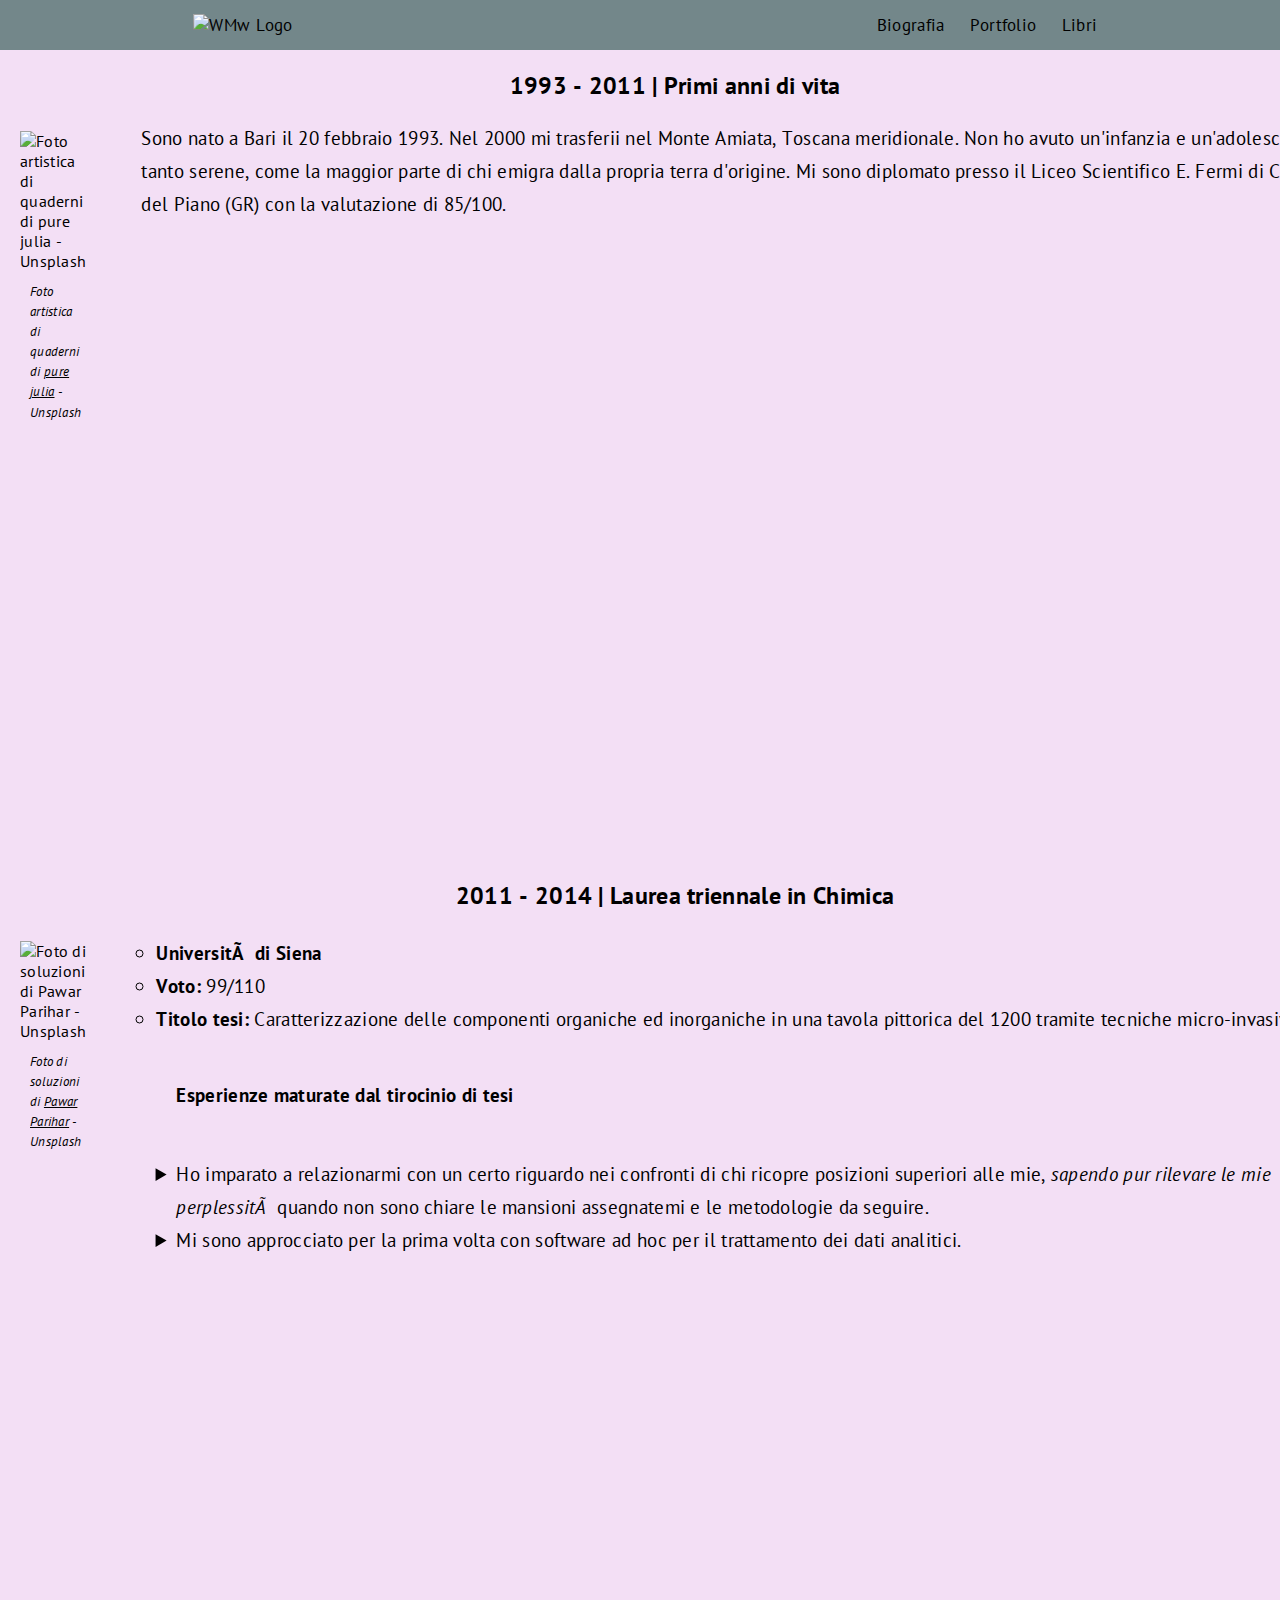
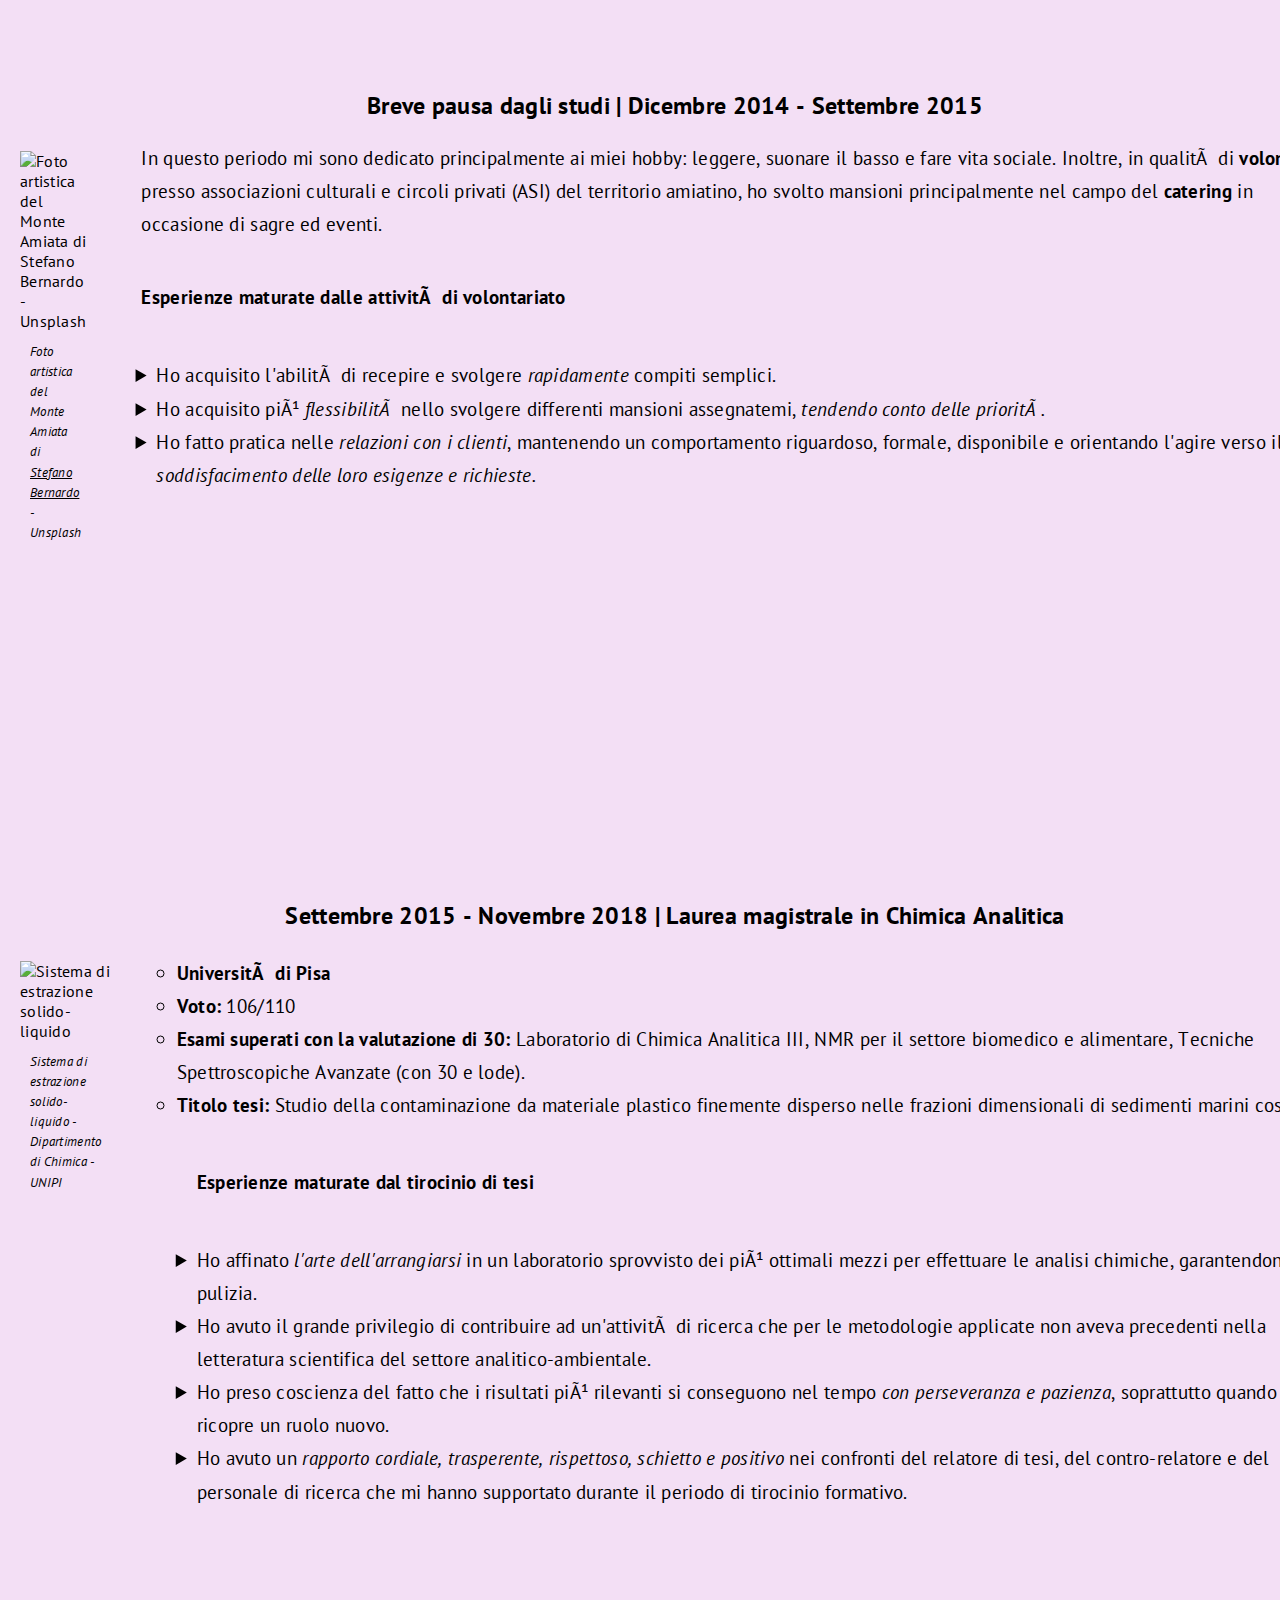
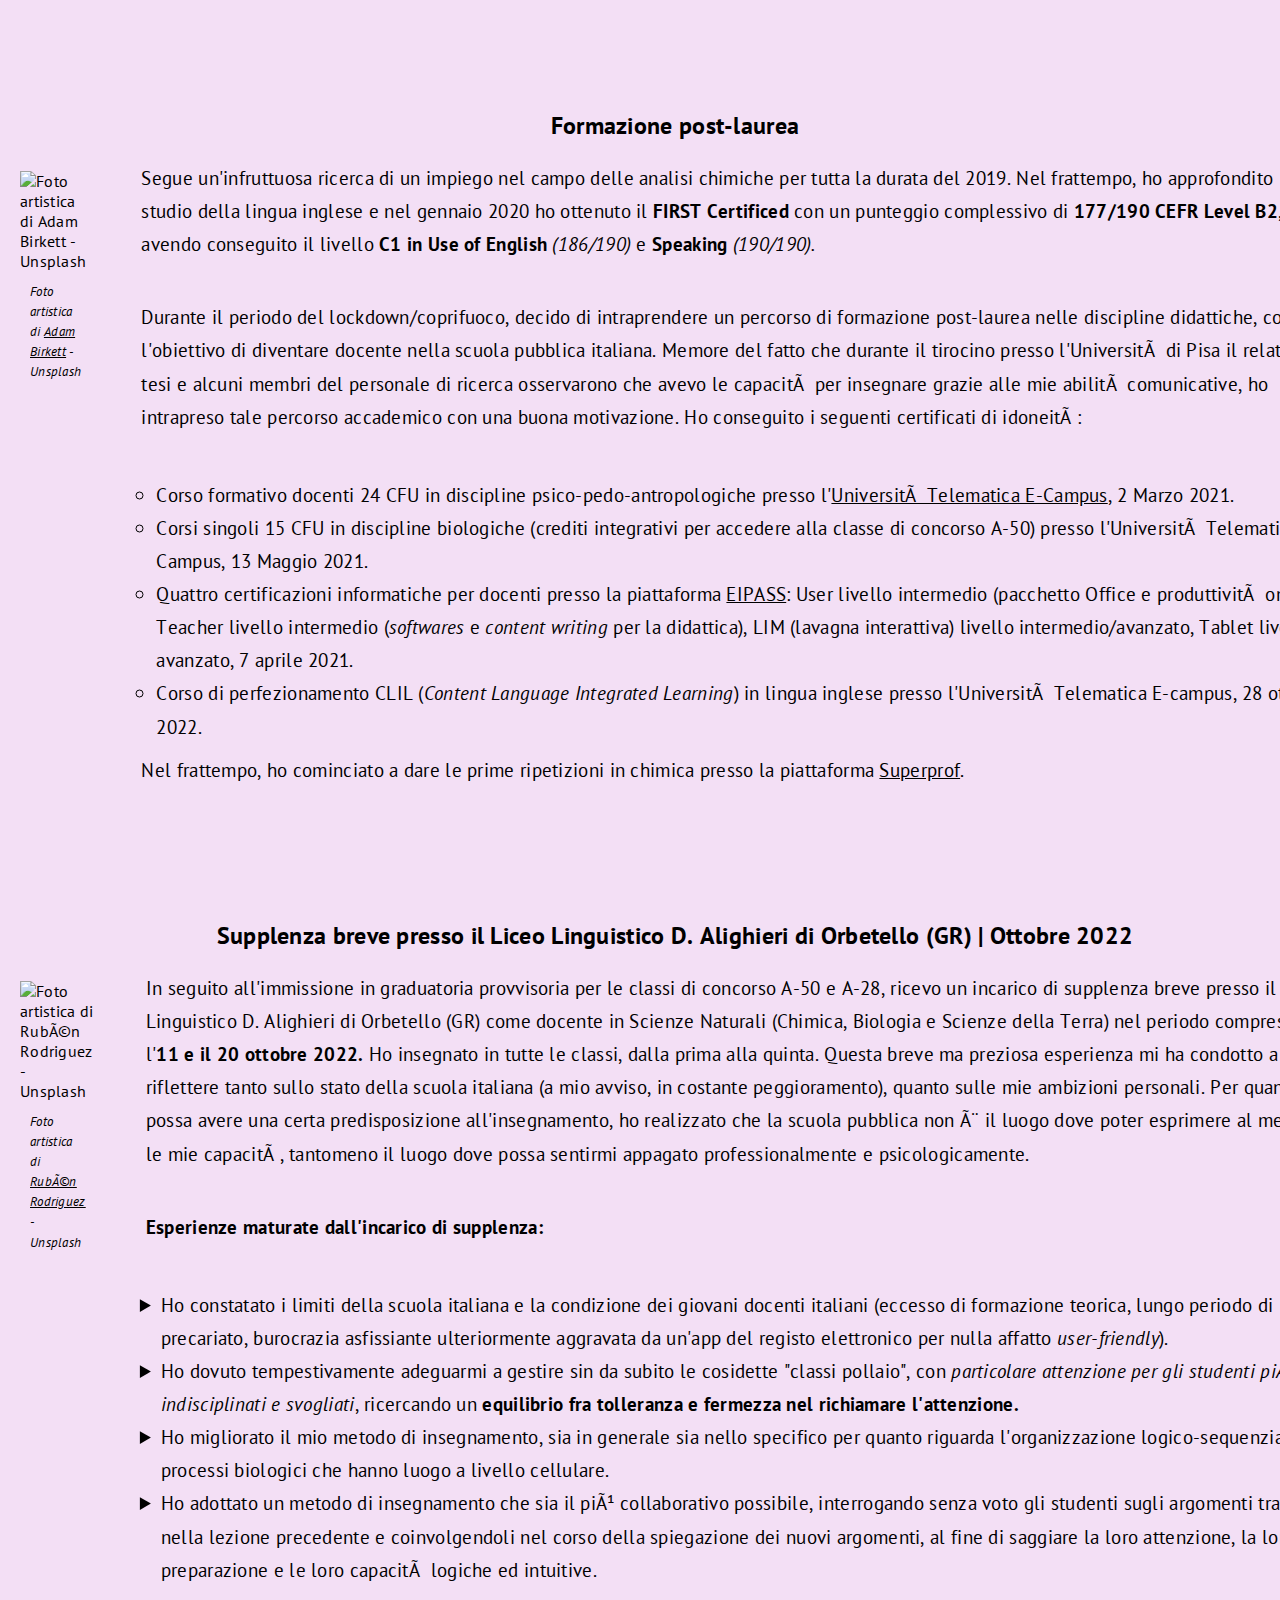
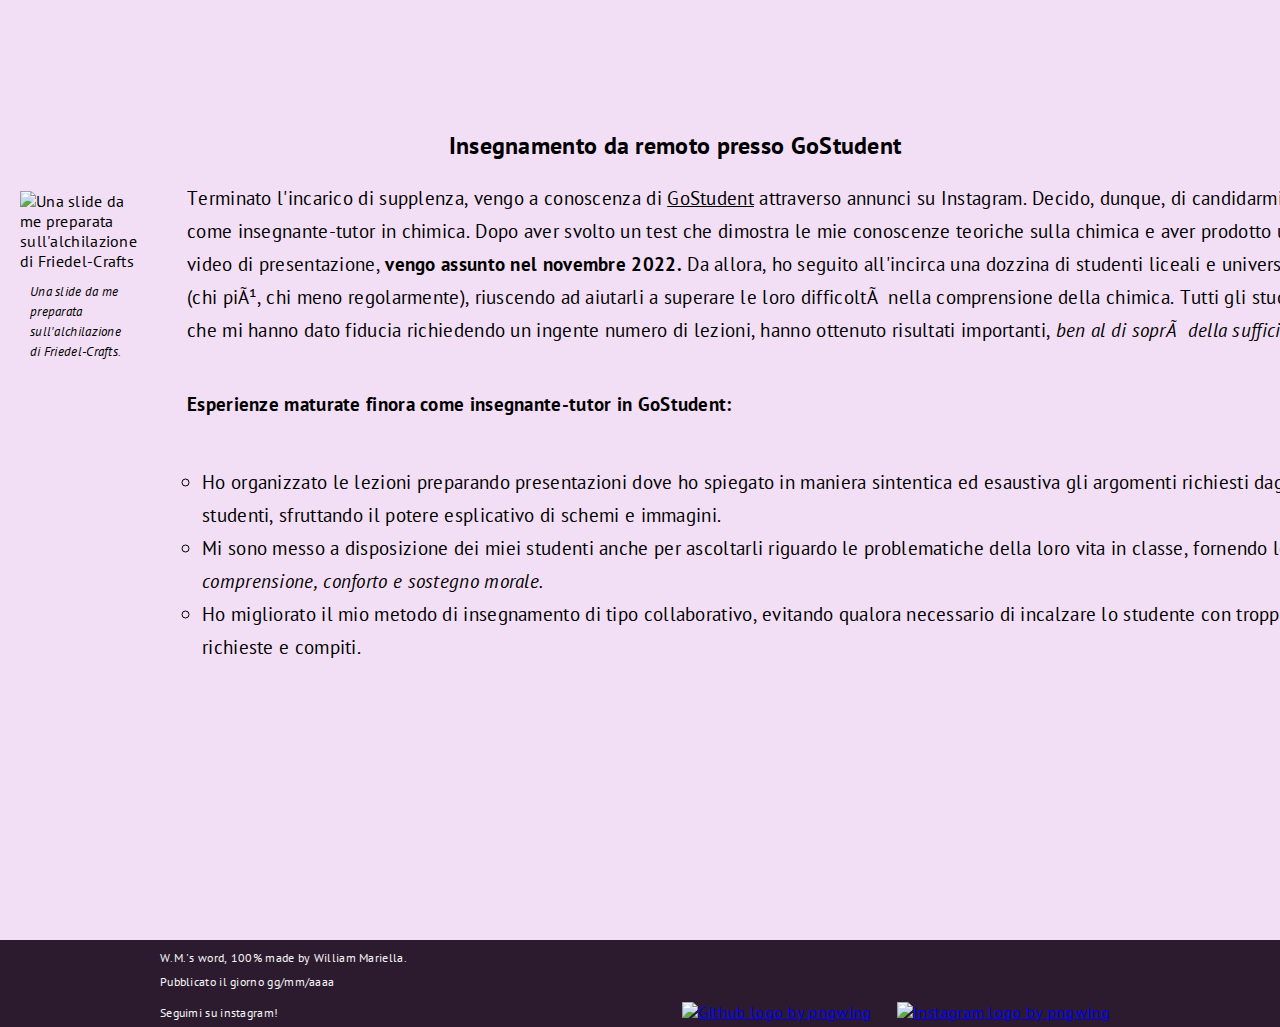
==== commit 0723f85c: "readibility improven" ====
--- a/bio/index.html
+++ b/bio/index.html
@@ -3,7 +3,7 @@
     <head>
         <title>William Mariella's word | Biografia</title>
         <link rel="icon" type="image/x-icon" href="assets/img/favicon42x42.ico"/>
-        <link rel="stylesheet" href="../assets/styles/styles.css"/>
+        <link rel="stylesheet" href="../assets/scss/styles.css"/>
         <metadata charset="UTF-8"/>
         <meta name="viewport" content="width=device-width, initial-scale=1.0"/>
         <meta name="description" content="Ho deciso di dare una definitiva svolta alla mia esistenza 
@@ -34,7 +34,7 @@
                 <h2>1993 - 2011 | Primi anni di vita</h2>
                 <figure>
                     <img src="../assets/img/ImgBio1Medium.png" srcset="../assets/img/ImgBio1Medium.png 200w, 
-                    ../assets/img/ImgBio1Large.png 240w" sizes="(min-width:960px) 240px, (max-width:959px) 200px" 
+                    ../assets/img/ImgBio1Large.png 240w" sizes="(min-width:960px) 240px, (min-width: 200px) 200px" 
                     alt="Foto artistica di quaderni di pure julia - Unsplash"/>
                     <figcaption>Foto artistica di quaderni di <a href="https://unsplash.com/it/@purejulia">
                     pure julia</a> - Unsplash</figcaption>
@@ -61,6 +61,7 @@
                         <li><strong>Voto:</strong> 99/110</li>
                         <li><strong>Titolo tesi:</strong> Caratterizzazione delle componenti organiche ed 
                         inorganiche in una tavola pittorica del 1200 tramite tecniche micro-invasive</li>
+                        <br/>
                         <p><strong>Esperienze maturate dal tirocinio di tesi</strong></p>
                         <ul>
                             <li>Ho imparato a relazionarmi con un certo riguardo nei confronti di chi ricopre 
@@ -114,6 +115,7 @@
                         Avanzate (con 30 e lode).</li>
                         <li><strong>Titolo tesi:</strong> Studio della contaminazione da materiale plastico
                         finemente disperso nelle frazioni dimensionali di sedimenti marini costieri</li>
+                        <br/>
                         <p><strong>Esperienze maturate dal tirocinio di tesi</strong></p>
                         <ul>
                             <li>Ho affinato <em>l'arte dell'arrangiarsi</em> in un laboratorio sprovvisto dei
@@ -230,11 +232,9 @@
                     <em>ben al di soprà della sufficienza.</em></p>
                     <p><strong>Esperienze maturate finora come insegnante-tutor in GoStudent:</strong></p>
                         <ul>
-                            <li>Ho preparato delle presentazioni su <a href="https://www.canva.com/">Canva</a>
-                            dove ho organizzato in maniera sintentica ed esaustiva gli argomenti su cui di 
-                            volta in volta gli studenti mi chiedevano di fare lezione, sfruttando il potere 
-                            esplicativo di schemi e immagini, <em>in accordo con i principi della 
-                            Gestalt.</em></li>
+                            <li>Ho organizzato le lezioni preparando presentazioni dove ho spiegato in 
+                            maniera sintentica ed esaustiva gli argomenti richiesti dagli studenti, sfruttando 
+                            il potere esplicativo di schemi e immagini.</li>
                             <li>Mi sono messo a disposizione dei miei studenti anche per ascoltarli riguardo
                             le problematiche della loro vita in classe, fornendo loro <em>comprensione, 
                             conforto e sostegno morale.</em></li>
--- a/assets/scss/styles.css
+++ b/assets/scss/styles.css
@@ -0,0 +1,377 @@
+@import url("https://fonts.googleapis.com/css2?family=Caveat:wght@700&family=PT+Sans:ital,wght@0,400;0,700;1,400;1,700&display=swap");
+@import "partial_tablet_style.css";
+@import "partial_laptop_style.css";
+* {
+  padding: 0;
+  margin: 0;
+  box-sizing: border-box;
+}
+
+body {
+  background-color: #f3dff5 !important;
+  font-family: "PT Sans";
+  font-kerning: none;
+  letter-spacing: 0.3px;
+}
+
+nav {
+  background-color: #73878a;
+  display: flex;
+  align-items: center;
+  position: fixed;
+  justify-content: space-between;
+  font-size: calc(13px + 0.3vw);
+  top: 0;
+  width: 100%;
+  height: 50px;
+}
+nav img {
+  margin-left: 1.3em;
+}
+nav ul {
+  display: flex;
+  list-style-type: none;
+}
+nav ul li {
+  margin-right: 1.5em;
+}
+
+nav a {
+  color: black;
+  text-decoration: none;
+  cursor: pointer;
+}
+nav a:hover {
+  color: lightcoral;
+  text-decoration: underline;
+}
+nav a:visited {
+  color: indigo;
+}
+nav a:hover:visited {
+  color: darkgrey;
+  text-decoration: underline;
+}
+
+section a {
+  color: black;
+  text-decoration: underline;
+  cursor: pointer;
+}
+section a:hover {
+  color: lightcoral;
+}
+section a:visited {
+  color: indigo;
+}
+section a:hover:visited {
+  color: darkgrey;
+}
+
+h1 {
+  font-style: italic;
+  text-align: center;
+  font-size: calc(22px + 0.5vw);
+  line-height: 1.5em;
+  margin-top: 70px;
+  margin-bottom: 30px;
+  padding: 0 20px;
+}
+
+section p {
+  font-size: calc(15px + 0.35vw);
+  margin: 10px 20px 30px 20px;
+  line-height: 1.7em;
+}
+
+.synopsis {
+  font-style: italic;
+  color: #161a1b;
+  border-bottom: 1px solid #67797c;
+  border-right: 1px solid #67797c;
+  padding-right: 3%;
+}
+
+.form-header {
+  background-color: #ecccef;
+  text-align: center;
+  padding: 30px 20px 100px 20px;
+  margin: 100px 20px 0 20px;
+  border: 1px solid #73878a;
+  border-bottom: none;
+}
+.form-header h2 {
+  margin: 30px 0;
+  font-size: calc(19px + 0.5vw);
+}
+.form-header p {
+  line-height: 1.5em;
+  font-size: calc(15px + 0.35vw);
+}
+
+.my-form {
+  background-color: #ecccef;
+  margin: 0 20px;
+  margin-bottom: 100px;
+  border: 1px solid #73878a;
+  border-top: none;
+}
+
+.form-row {
+  display: flex;
+  flex-wrap: wrap;
+  flex-direction: row-reverse;
+  align-items: flex-start;
+  justify-content: center;
+  font-size: calc(14px + 0.3vw);
+}
+.form-row label {
+  width: 200px;
+  margin-bottom: 10px;
+  margin-left: 15px;
+}
+
+.form-row input,
+.form-row select,
+.form-row textarea {
+  font-family: "Nunito Sans", sans-serif;
+  margin-bottom: 60px;
+  border: 1px solid #73878a;
+  border-radius: 5px;
+  padding: 7px;
+}
+
+.form-row input[type=email]:invalid {
+  border: 2px solid crimson;
+  color: crimson;
+  box-shadow: none;
+}
+
+.form-row select {
+  -webkit-appearance: none;
+  width: 190px;
+}
+
+.form-row textarea {
+  padding: 10px;
+  min-height: 200px;
+  width: 190px;
+}
+
+input[type=submit] {
+  cursor: pointer;
+  color: whitesmoke;
+  display: block;
+  font-weight: bolder;
+  text-align: center;
+  margin: 0 auto;
+  margin-bottom: 50px;
+  padding: 10px 50px;
+  background-color: #73878a;
+  border: 1px solid #2c1b2e;
+  border-radius: 20px;
+}
+input[type=submit]:hover {
+  opacity: 70%;
+}
+
+.popover {
+  text-align: center;
+  background-color: #dfcde1;
+  padding: 10px;
+  line-height: 2em;
+  border: 1px solid #2c1b2e;
+}
+
+footer {
+  background-color: #2c1b2e;
+  color: whitesmoke;
+  position: relative;
+  align-content: center;
+  bottom: 0;
+  padding-top: 1px;
+  margin-top: 70px;
+}
+footer p {
+  font-size: calc(11.5px + 0.07vw);
+  margin: 8px 15px 7px 15px;
+}
+footer .social {
+  display: flex;
+  flex-flow: wrap row;
+  justify-content: space-between;
+  align-items: center;
+}
+footer .social p {
+  align-self: flex-start;
+  margin-right: auto;
+}
+footer .social a img {
+  margin-right: 25px;
+}
+
+.y-scroller {
+  scroll-snap-type: y proximity;
+  overflow-y: scroll;
+  justify-content: center;
+}
+
+.bio {
+  display: block;
+  scroll-snap-align: start;
+  scroll-snap-stop: always;
+}
+.bio h2 {
+  text-align: center;
+  font-size: calc(20px + 0.3vw);
+  padding: 70px 20px 30px 20px;
+}
+
+.bio figure {
+  display: flex;
+  flex-flow: wrap row;
+  justify-content: center;
+}
+.bio figure figcaption {
+  font-style: italic;
+  text-align: left;
+  font-size: calc(12.5px + 0.07vw);
+  line-height: 1.5em;
+  padding: 10px;
+}
+
+.content ul {
+  font-size: calc(15px + 0.35vw);
+  padding: 15px 10px 0 35px;
+  line-height: 1.7em;
+  list-style-type: circle;
+}
+.content ul ul:last-of-type {
+  list-style-type: disclosure-closed;
+  margin-left: -15px;
+}
+
+.two-buttons {
+  display: flex;
+  flex-wrap: wrap;
+}
+
+.content button,
+.two-buttons button {
+  cursor: pointer;
+  display: block;
+  background-color: #c76ad1;
+  margin: 30px auto;
+  padding: 5px 15px;
+  border-radius: 15px;
+  border: 1px solid #73878a;
+}
+.content button:hover,
+.two-buttons button:hover {
+  background-color: #9833a2;
+}
+.content button a,
+.two-buttons button a {
+  text-decoration: none;
+  color: whitesmoke;
+}
+.content button a:hover,
+.two-buttons button a:hover {
+  text-decoration: none;
+  color: whitesmoke;
+}
+
+.bio:nth-of-type(3) ul,
+.bio:nth-of-type(6) ul {
+  list-style-type: disclosure-closed;
+}
+
+video {
+  max-width: 100%;
+  max-height: 13%;
+  margin-bottom: 30px;
+}
+
+.x-scroller {
+  display: flex;
+  overflow-x: scroll;
+  overflow-y: hidden;
+  scroll-snap-type: x mandatory;
+}
+.x-scroller::-webkit-scrollbar {
+  background-color: #dda5e3;
+  height: 8px;
+  cursor: pointer;
+}
+.x-scroller::-webkit-scrollbar-thumb {
+  background-color: #c76ad1;
+}
+.x-scroller::-webkit-scrollbar-button {
+  background-color: #9dabad;
+}
+
+.libri {
+  scroll-snap-align: start;
+  min-height: 100%;
+  min-width: 100%;
+  padding-top: 70px;
+}
+.libri img {
+  display: block;
+  margin: 0 auto;
+  margin-bottom: -25px;
+}
+
+.lyrics {
+  display: block;
+  width: -moz-max-content;
+  width: max-content;
+  margin: 0 auto;
+  font-family: "Caveat";
+  font-weight: bold;
+}
+.lyrics p {
+  margin-bottom: -11px;
+  font-size: 17.8px;
+  letter-spacing: 0.07px;
+}
+.lyrics p:first-of-type {
+  margin-top: 23px;
+}
+.lyrics p:last-of-type {
+  font-family: "Nunito Sans", sans-serif;
+  font-weight: normal;
+  font-size: 12px;
+  margin: 20px 0 35px 20px;
+}
+
+.merch-buttons {
+  display: flex;
+  justify-content: space-evenly;
+  margin-bottom: 33px;
+}
+.merch-buttons button {
+  cursor: pointer;
+  padding: 5px 15px;
+  border-radius: 15px;
+  border: 1px solid #73878a;
+}
+.merch-buttons button:first-of-type {
+  background-color: #c76ad1;
+}
+.merch-buttons button:first-of-type:hover {
+  background-color: #b944c4;
+}
+.merch-buttons button:last-of-type {
+  background-color: #4b2e4e;
+}
+.merch-buttons button:last-of-type:hover {
+  opacity: 40%;
+}
+.merch-buttons button a {
+  text-decoration: none;
+  color: whitesmoke;
+}
+.merch-buttons button a:hover {
+  color: whitesmoke;
+}/*# sourceMappingURL=styles.css.map */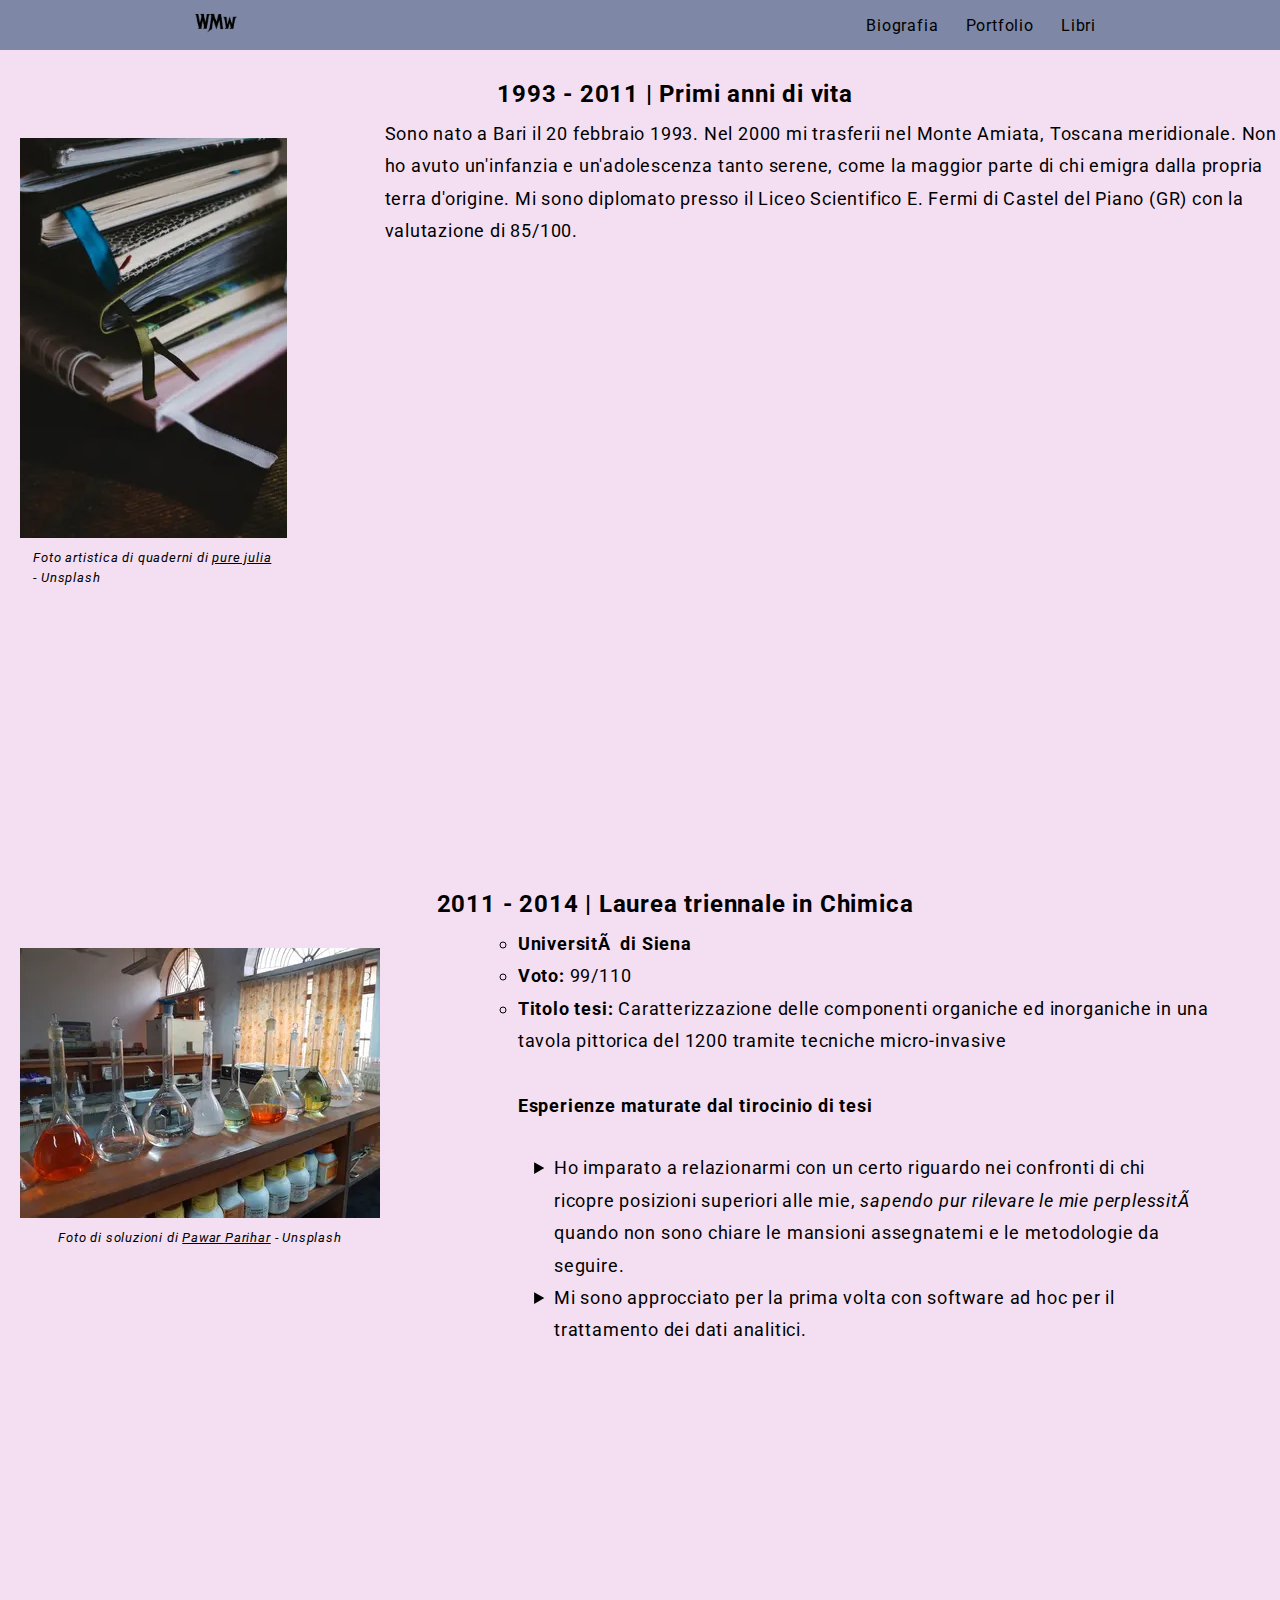
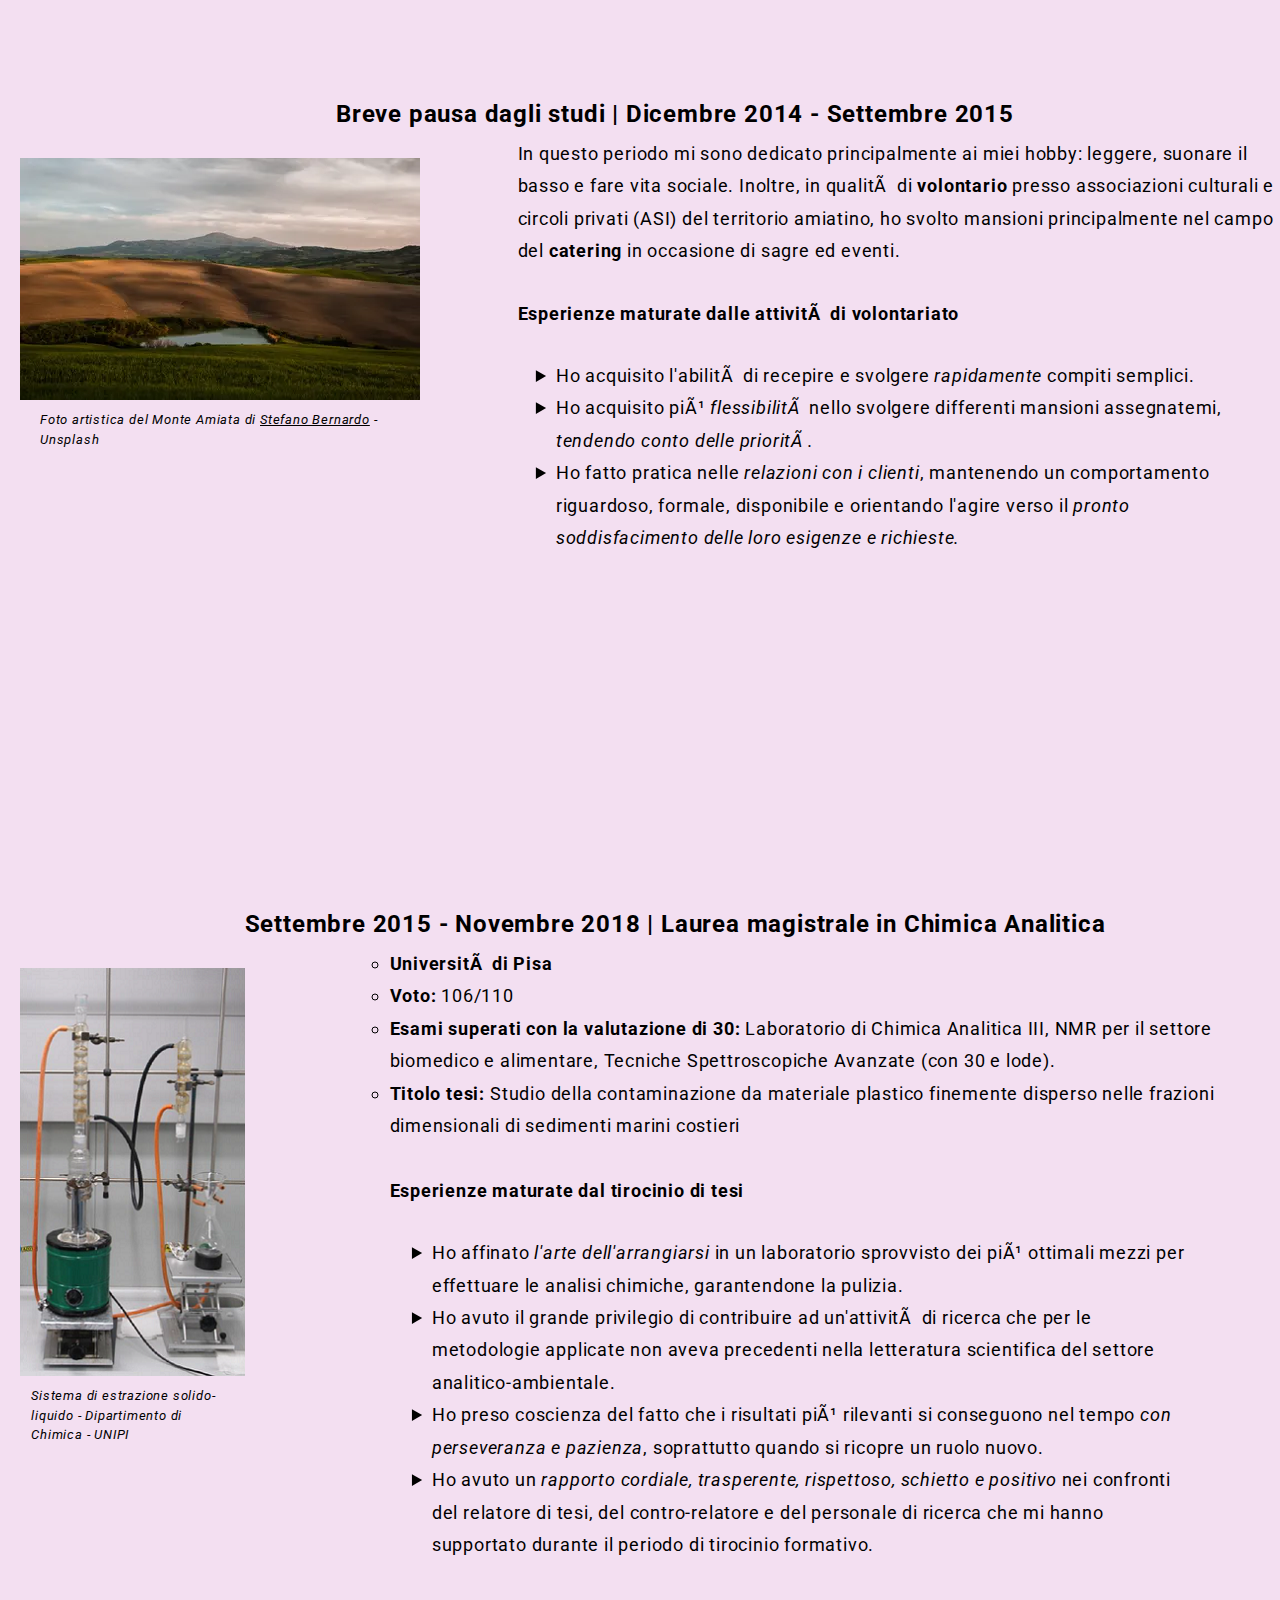
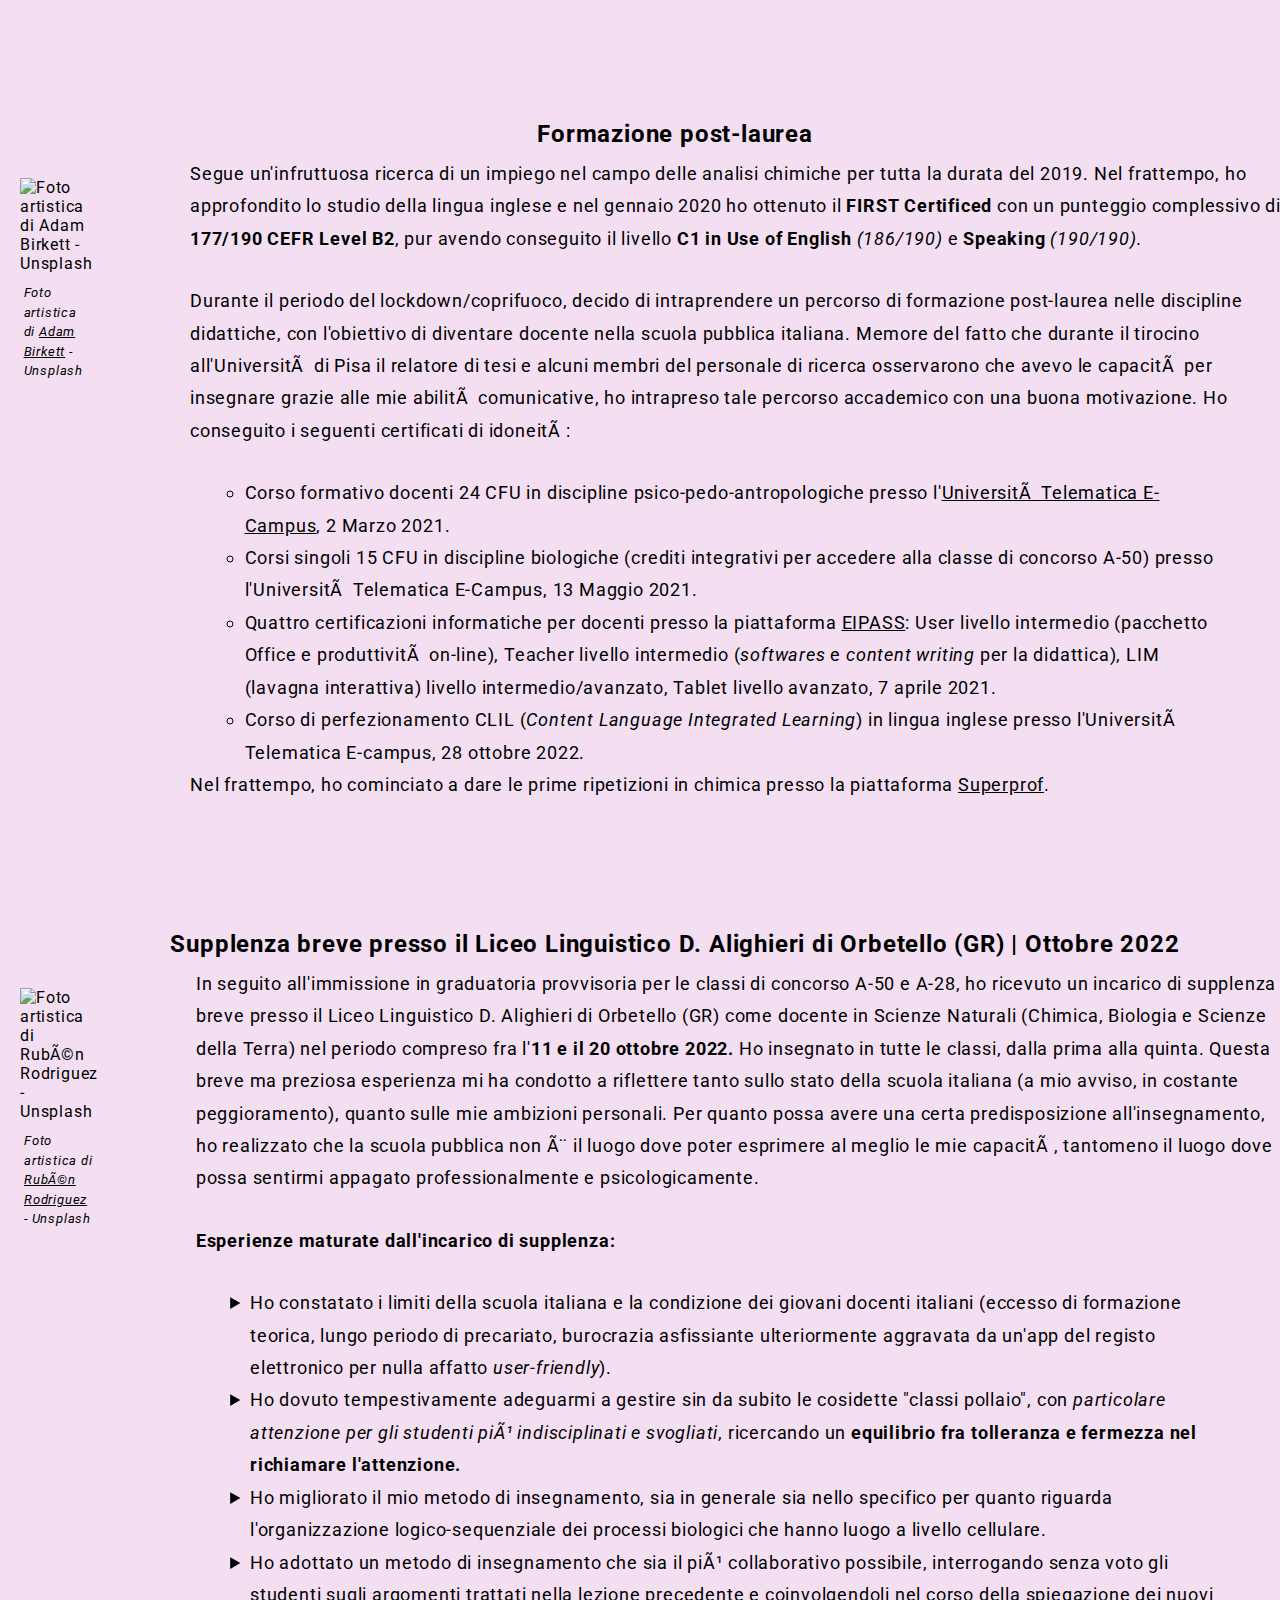
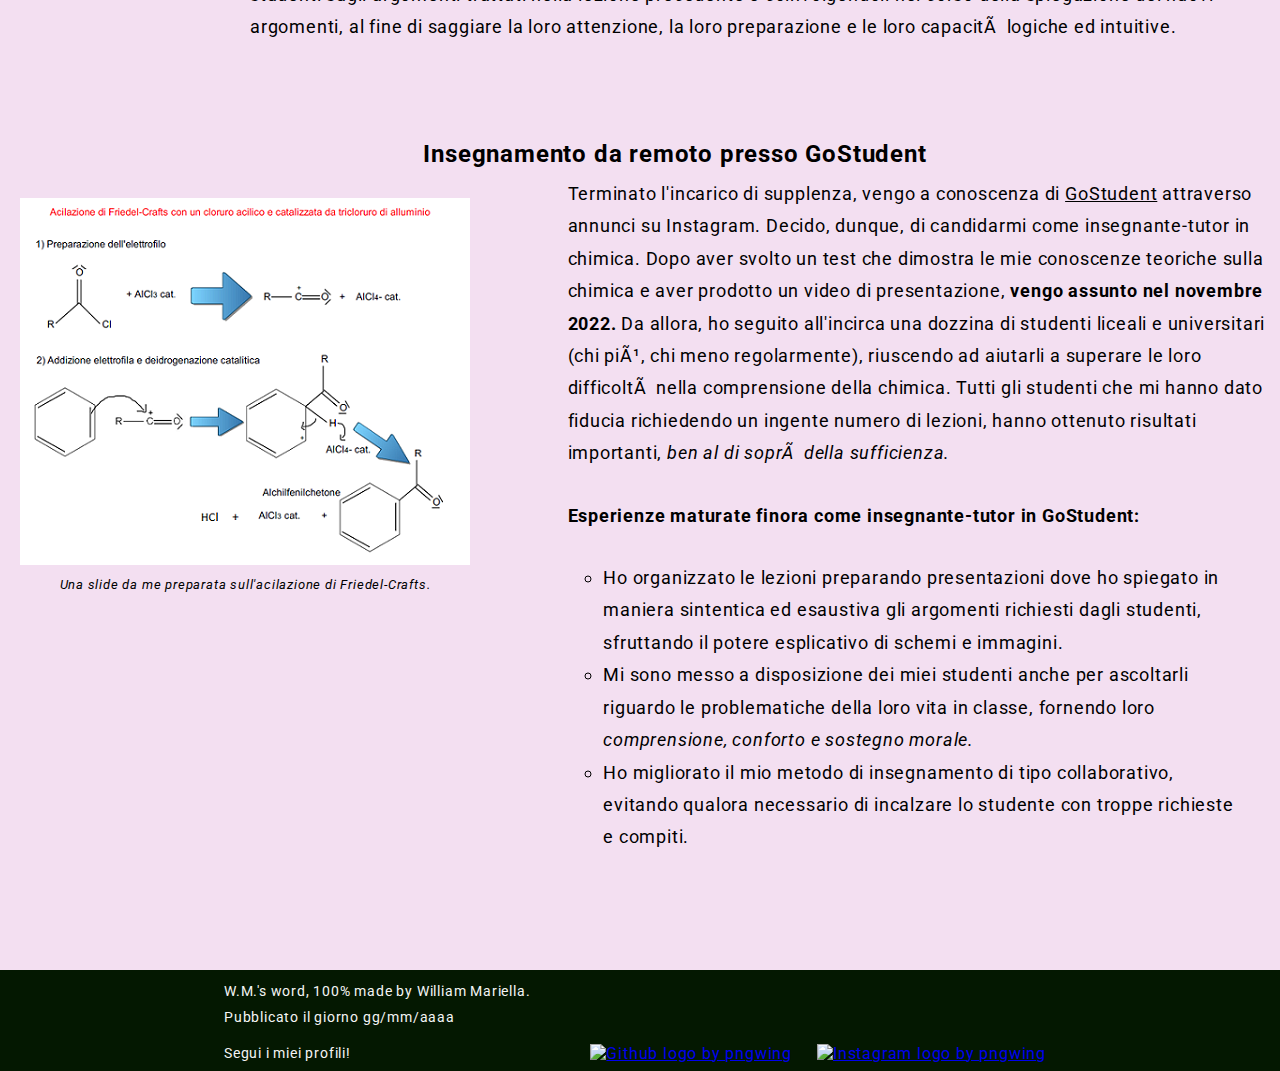
==== commit 8b771073: "changed images in bio and changed dimensions in libri" ====
--- a/bio/index.html
+++ b/bio/index.html
@@ -1,25 +1,20 @@
-<DOCTYPE html>
+<!DOCTYPE html>
 <html lang="it" class="y-scroller">
     <head>
         <title>William Mariella's word | Biografia</title>
-        <link rel="icon" type="image/x-icon" href="assets/img/favicon42x42.ico"/>
+        <link rel="icon" type="image/x-icon" href="../assets/img/favicon48x48.ico"/>
         <link rel="stylesheet" href="../assets/scss/styles.css"/>
+        <meta name="viewport" content="width=device-width, initial-scale=1">
+        <meta name="description" content="Ho deciso di dare una definitiva svolta alla mia esistenza intraprendendo il percorso per diventare UX/UI designer perché, oltre ad essere un mestiere discretamente remunerato, mi potrà permettere di esprimere la mia creatività fino ad oggi piuttosto repressa da tanti anni di freddi studi scientifici."/>
+        <meta name="robot" content="noindex, follow"/>
         <metadata charset="UTF-8"/>
-        <meta name="viewport" content="width=device-width, initial-scale=1.0"/>
-        <meta name="description" content="Ho deciso di dare una definitiva svolta alla mia esistenza 
-        intraprendendo il percorso per diventare UX/UI designer perché, oltre ad essere un mestiere 
-        discretamente remunerato, mi potrà permettere di esprimere la mia creatività fino ad oggi piuttosto 
-        repressa da tanti anni di freddi studi scientifici."/>
-        <meta name="robot" content="noindex, follow"/>
     </head>
     <body>
         <header>
             <nav>
-                <a href="../index/">
+                <a href="../">
                     <picture>
-                        <source media="(min-width:401px)" srcset="../assets/img/favicon42x42.ico"/>
-                        <source media="(max-width:400px)" srcset="../assets/img/favicon32x32.png"/>
-                        <img src="../assets/img/favicon42x42.ico" alt="WMw Logo"/>
+                        <img src="../assets/img/favicon48x48.ico" alt="WMw Logo"/>
                     </picture>
                 </a>
                 <ul>
@@ -33,8 +28,8 @@
             <section class="bio">
                 <h2>1993 - 2011 | Primi anni di vita</h2>
                 <figure>
-                    <img src="../assets/img/ImgBio1Medium.png" srcset="../assets/img/ImgBio1Medium.png 200w, 
-                    ../assets/img/ImgBio1Large.png 240w" sizes="(min-width:960px) 240px, (min-width: 200px) 200px" 
+                    <img src="../assets/img/ImgBio1Medium.webp" srcset="../assets/img/ImgBio1Medium.webp 200w, 
+                    ../assets/img/ImgBio1Large.webp 270w" sizes="(min-width:1200px) 270px, (min-width: 200px) 200px" 
                     alt="Foto artistica di quaderni di pure julia - Unsplash"/>
                     <figcaption>Foto artistica di quaderni di <a href="https://unsplash.com/it/@purejulia">
                     pure julia</a> - Unsplash</figcaption>
@@ -49,8 +44,8 @@
             <section class="bio">
                 <h2>2011 - 2014 | Laurea triennale in Chimica</h2>
                 <figure>
-                    <img src="../assets/img/ImgBio2Large.png" srcset="../assets/img/ImgBio2Medium.png 300w, 
-                    ../assets/img/ImgBio2Large.png 360w" sizes="(min-width:960px) 360px, (min-width:400px) 300px"
+                    <img src="../assets/img/ImgBio2Large.webp" srcset="../assets/img/ImgBio2Medium.webp 300w, 
+                    ../assets/img/ImgBio2Large.webp 360w" sizes="(min-width:1200px) 360px, (min-width:300px) 300px"
                     alt="Foto di soluzioni di Pawar Parihar - Unsplash"/>
                     <figcaption>Foto di soluzioni di <a href="https://unsplash.com/it/@pawan_k_parihar">
                     Pawar Parihar</a> - Unsplash</figcaption>
@@ -76,8 +71,8 @@
             <section class="bio">
                 <h2>Breve pausa dagli studi | Dicembre 2014 - Settembre 2015</h2>
                 <figure>
-                    <img src="../assets/img/ImgBio3Medium.png" srcset="../assets/img/ImgBio3Large.png 400w,
-                    ../assets/img/ImgBio3Medium.png 360w" sizes="(min-width:960px) 400px, (min-width:400px) 360px"
+                    <img src="../assets/img/ImgBio3Medium.webp" srcset="../assets/img/ImgBio3Large.webp 400w,
+                    ../assets/img/ImgBio3Medium.webp 360w" sizes="(min-width:1200px) 400px, (min-width:360px) 360px"
                     alt="Foto artistica del Monte Amiata di Stefano Bernardo - Unsplash"/>
                     <figcaption>Foto artistica del Monte Amiata di <a href="https://unsplash.com/it/@_bearnard">
                     Stefano Bernardo</a> - Unsplash</figcaption>
@@ -101,9 +96,9 @@
             <section class="bio">
                 <h2>Settembre 2015 - Novembre 2018 | Laurea magistrale in Chimica Analitica</h2>
                 <figure>
-                    <img src="../assets/img/ImgBio4Medium.png" srcset="../assets/img/ImgBio4Large.png 210w,
-                    ../assets/img/ImgBio4Medium.png 180w" sizes="(max-width:959px) 180px, (min-width:960px) 210px"
-                    alt="Sistema di estrazione solido-liquido"/>
+                    <img src="../assets/img/ImgBio4Medium.webp" srcset="../assets/img/ImgBio4Large.webp 225w,
+                    ../assets/img/ImgBio4Medium.webp 180w" sizes="(max-width:1199px) 180px, 
+                    (min-width:1200px) 225px" alt="Sistema di estrazione solido-liquido"/>
                     <figcaption>Sistema di estrazione solido-liquido - Dipartimento di Chimica - UNIPI</figcaption>
                 </figure>
                 <div class="content">
@@ -137,9 +132,9 @@
             <section class="bio">
                 <h2>Formazione post-laurea</h2>
                 <figure>
-                    <img src="../assets/img/ImgBio5Medium.png" srcset="../assets/img/ImgBio5Large.png 270w, 
-                    ../assets/img/ImgBio5Medium.png 200w" sizes="(max-width:959px) 200px, (min-width:960px) 270px"
-                    alt="Foto artistica di Adam Birkett - Unsplash"/>
+                    <img src="../assets/img/ImgBio5Medium.webp" srcset="../assets/img/ImgBio5Large.webp 270w, 
+                    ../assets/img/ImgBio5Medium.webp 200w" sizes="(max-width:1199px) 200px, 
+                    (min-width:1200px) 270px" alt="Foto artistica di Adam Birkett - Unsplash"/>
                     <figcaption>Foto artistica di <a href="https://unsplash.com/it/@abrkett">Adam Birkett</a> - Unsplash</figcaption>
                 </figure>
                 <div class="content">
@@ -151,11 +146,10 @@
                     <em>(190/190).</em></p>
                     <p>Durante il periodo del lockdown/coprifuoco, decido di intraprendere un percorso di 
                     formazione post-laurea nelle discipline didattiche, con l'obiettivo di diventare docente 
-                    nella scuola pubblica italiana. Memore del fatto che durante il tirocino presso 
-                    l'Università di Pisa il relatore di tesi e alcuni membri del personale di ricerca 
-                    osservarono che avevo le capacità per insegnare grazie alle mie abilità comunicative, 
-                    ho intrapreso tale percorso accademico con una buona motivazione. Ho conseguito i seguenti 
-                    certificati di idoneità:</p>
+                    nella scuola pubblica italiana. Memore del fatto che durante il tirocino all'Università di 
+                    Pisa il relatore di tesi e alcuni membri del personale di ricerca osservarono che avevo le 
+                    capacità per insegnare grazie alle mie abilità comunicative, ho intrapreso tale percorso 
+                    accademico con una buona motivazione. Ho conseguito i seguenti certificati di idoneità:</p>
                     <ul>
                         <li>Corso formativo docenti 24 CFU in discipline psico-pedo-antropologiche presso
                         l'<a href="https://www.uniecampus.it/">Università Telematica E-Campus</a>, 2 Marzo 2021.</li>
@@ -176,15 +170,15 @@
             <section class="bio">
                 <h2>Supplenza breve presso il Liceo Linguistico D. Alighieri di Orbetello (GR) | Ottobre 2022</h2>
                 <figure>
-                    <img src="../assets/img/ImgBio6Medium.png" srcset="../assets/img/ImgBio6Large.png 225w, 
-                    ../assets/img/ImgBio6Medium.png 170w" sizes="(max-width:959px) 170px, (min-width:960px) 225px"
-                    alt="Foto artistica di Rubén Rodriguez - Unsplash"/>
+                    <img src="../assets/img/ImgBio6Medium.webp" srcset="../assets/img/ImgBio6Large.webp 225w, 
+                    ../assets/img/ImgBio6Medium.webp 170w" sizes="(max-width:1199px) 170px, 
+                    (min-width:1200px) 225px" alt="Foto artistica di Rubén Rodriguez - Unsplash"/>
                     <figcaption>Foto artistica di <a href="https://unsplash.com/it/@ruben18rodriguez">Rubén Rodriguez</a> - Unsplash</figcaption>
                 </figure>
                 <div class="content">
                     <p>In seguito all'immissione in graduatoria provvisoria per le classi di concorso A-50 
-                    e A-28, ricevo un incarico di supplenza breve presso il Liceo Linguistico D. Alighieri di 
-                    Orbetello (GR) come docente in Scienze Naturali (Chimica, Biologia e Scienze 
+                    e A-28, ho ricevuto un incarico di supplenza breve presso il Liceo Linguistico D. Alighieri 
+                    di Orbetello (GR) come docente in Scienze Naturali (Chimica, Biologia e Scienze 
                     della Terra) nel periodo compreso fra l'<strong>11 e il 20 ottobre 2022.</strong> 
                     Ho insegnato in tutte le classi, dalla prima alla quinta. Questa breve ma preziosa 
                     esperienza mi ha condotto a riflettere tanto sullo stato della scuola italiana (a mio 
@@ -215,10 +209,10 @@
             <section class="bio">
                 <h2>Insegnamento da remoto presso GoStudent</h2>
                 <figure>
-                    <img src="../assets/img/ImgBio7Large.jpg" srcset="../assets/img/ImgBio7Large.jpg 440w"
-                    sizes="(min-width:440px) 440px"
-                    alt="Una slide da me preparata sull'alchilazione di Friedel-Crafts"/>
-                    <figcaption>Una slide da me preparata sull'alchilazione di Friedel-Crafts.</figcaption>
+                    <img src="../assets/img/ImgBio7Large.webp" srcset="../assets/img/ImgBio7Large.webp 450w"
+                    sizes="(min-width:450px) 450px"
+                    alt="Una slide da me preparata sull'acilazione di Friedel-Crafts"/>
+                    <figcaption>Una slide da me preparata sull'acilazione di Friedel-Crafts.</figcaption>
                 </figure>
                 <div class="content">
                     <p>Terminato l'incarico di supplenza, vengo a conoscenza di <a href="https://www.gostudent.org/it-it/home/">
@@ -249,12 +243,12 @@
                 <p>W.M.'s word, 100% made by William Mariella.</p>
                 <p>Pubblicato il giorno <time datetime="">gg/mm/aaaa</time></p>
                 <div class="social">
-                    <p>Seguimi su instagram!</p>
+                    <p>Segui i miei profili!</p>
                     <a href="https://github.com/will-mar">
-                        <img src="../assets/img/Logo_GitHub.png" alt="Github logo by pngwing">
+                        <img src="../assets/img/Logo_GitHub.webp" alt="Github logo by pngwing">
                     </a>
                     <a href="https://www.instagram.com/will_mariella/">
-                        <img src="../assets/img/Logo_Instagram.png" alt="Instagram logo by pngwing"/>
+                        <img src="../assets/img/Logo_Instagram.webp" alt="Instagram logo by pngwing"/>
                     </a>
                 </div>
             </div>
--- a/assets/scss/styles.css
+++ b/assets/scss/styles.css
@@ -1,4 +1,4 @@
-@import url("https://fonts.googleapis.com/css2?family=Caveat:wght@700&family=PT+Sans:ital,wght@0,400;0,700;1,400;1,700&display=swap");
+@import url("https://fonts.googleapis.com/css2?family=Caveat&family=Roboto:ital,wght@0,400;0,700;1,400;1,700&display=swap");
 @import "partial_tablet_style.css";
 @import "partial_laptop_style.css";
 * {
@@ -8,19 +8,30 @@
 }
 
 body {
-  background-color: #f3dff5 !important;
-  font-family: "PT Sans";
-  font-kerning: none;
-  letter-spacing: 0.3px;
+  background-color: #f3dff1;
+  font-family: "Roboto";
+  letter-spacing: 0.8px;
+}
+
+.page,
+.footer-content {
+  display: block;
+  padding: 0 5%;
+  margin: 0 auto;
+}
+
+img {
+  width: initial;
+  height: initial;
 }
 
 nav {
-  background-color: #73878a;
+  background-color: #7e87a5;
   display: flex;
   align-items: center;
   position: fixed;
   justify-content: space-between;
-  font-size: calc(13px + 0.3vw);
+  font-size: 16px;
   top: 0;
   width: 100%;
   height: 50px;
@@ -33,7 +44,7 @@
   list-style-type: none;
 }
 nav ul li {
-  margin-right: 1.5em;
+  margin-right: 1.7em;
 }
 
 nav a {
@@ -42,15 +53,13 @@
   cursor: pointer;
 }
 nav a:hover {
-  color: lightcoral;
-  text-decoration: underline;
+  color: orangered;
 }
 nav a:visited {
   color: indigo;
 }
 nav a:hover:visited {
-  color: darkgrey;
-  text-decoration: underline;
+  color: lightgreen;
 }
 
 section a {
@@ -59,86 +68,94 @@
   cursor: pointer;
 }
 section a:hover {
-  color: lightcoral;
+  color: orangered;
 }
 section a:visited {
   color: indigo;
 }
 section a:hover:visited {
-  color: darkgrey;
+  color: olive;
 }
 
 h1 {
   font-style: italic;
   text-align: center;
-  font-size: calc(22px + 0.5vw);
+  font-size: 26px;
   line-height: 1.5em;
   margin-top: 70px;
   margin-bottom: 30px;
   padding: 0 20px;
 }
 
+.self-portrait img {
+  display: block;
+  margin: 0 auto;
+  margin-bottom: 50px;
+}
+
 section p {
-  font-size: calc(15px + 0.35vw);
-  margin: 10px 20px 30px 20px;
-  line-height: 1.7em;
+  font-size: 18px;
+  margin-bottom: 30px;
+  line-height: 1.8em;
 }
 
 .synopsis {
   font-style: italic;
-  color: #161a1b;
-  border-bottom: 1px solid #67797c;
-  border-right: 1px solid #67797c;
+  color: #0f1015;
+  border-bottom: 1px solid #4e556f;
+  border-right: 1px solid #4e556f;
   padding-right: 3%;
 }
 
 .form-header {
-  background-color: #ecccef;
   text-align: center;
-  padding: 30px 20px 100px 20px;
-  margin: 100px 20px 0 20px;
-  border: 1px solid #73878a;
+  background-color: #eec34b;
+  padding: 90px 20px;
+  margin: 0 auto;
+  margin-top: 100px;
+  width: 80%;
+  border: 1px solid #7e87a5;
   border-bottom: none;
 }
 .form-header h2 {
-  margin: 30px 0;
-  font-size: calc(19px + 0.5vw);
+  font-size: 22px;
+  padding-bottom: 20px;
 }
 .form-header p {
   line-height: 1.5em;
-  font-size: calc(15px + 0.35vw);
+  font-size: 18px;
 }
 
 .my-form {
-  background-color: #ecccef;
-  margin: 0 20px;
-  margin-bottom: 100px;
-  border: 1px solid #73878a;
+  background-color: #eec34b;
+  margin: 0 auto;
+  width: 80%;
+  border: 1px solid #7e87a5;
   border-top: none;
 }
 
 .form-row {
   display: flex;
-  flex-wrap: wrap;
-  flex-direction: row-reverse;
-  align-items: flex-start;
+  flex-flow: wrap row-reverse;
   justify-content: center;
-  font-size: calc(14px + 0.3vw);
+  padding: 0 30px;
+  font-size: 17px;
 }
 .form-row label {
   width: 200px;
-  margin-bottom: 10px;
   margin-left: 15px;
+  margin-bottom: 15px;
 }
 
 .form-row input,
 .form-row select,
 .form-row textarea {
-  font-family: "Nunito Sans", sans-serif;
   margin-bottom: 60px;
-  border: 1px solid #73878a;
+  border: 1px solid #7e87a5;
   border-radius: 5px;
   padding: 7px;
+  width: 190px;
+  height: 40px;
 }
 
 .form-row input[type=email]:invalid {
@@ -149,52 +166,49 @@
 
 .form-row select {
   -webkit-appearance: none;
-  width: 190px;
 }
 
 .form-row textarea {
   padding: 10px;
   min-height: 200px;
-  width: 190px;
 }
 
 input[type=submit] {
   cursor: pointer;
   color: whitesmoke;
   display: block;
-  font-weight: bolder;
+  font-weight: bold;
   text-align: center;
   margin: 0 auto;
   margin-bottom: 50px;
-  padding: 10px 50px;
-  background-color: #73878a;
-  border: 1px solid #2c1b2e;
-  border-radius: 20px;
+  padding: 15px 40px;
+  background-color: #7e87a5;
+  border: 1px solid #0f1015;
+  border-radius: 30px;
 }
 input[type=submit]:hover {
-  opacity: 70%;
+  opacity: 80%;
 }
 
 .popover {
   text-align: center;
-  background-color: #dfcde1;
-  padding: 10px;
-  line-height: 2em;
-  border: 1px solid #2c1b2e;
+  background-color: #f2d7f7;
+  border: 1px solid #7e87a5;
+  padding: 20px;
+  line-height: 1.8em;
 }
 
 footer {
-  background-color: #2c1b2e;
+  background-color: #041801;
   color: whitesmoke;
   position: relative;
-  align-content: center;
   bottom: 0;
-  padding-top: 1px;
-  margin-top: 70px;
+  padding-top: 3px;
+  margin-top: 100px;
 }
 footer p {
-  font-size: calc(11.5px + 0.07vw);
-  margin: 8px 15px 7px 15px;
+  font-size: 14px;
+  margin: 10px 15px;
 }
 footer .social {
   display: flex;
@@ -220,35 +234,42 @@
   display: block;
   scroll-snap-align: start;
   scroll-snap-stop: always;
+  min-height: 90vh;
 }
 .bio h2 {
   text-align: center;
-  font-size: calc(20px + 0.3vw);
-  padding: 70px 20px 30px 20px;
+  font-size: 24px;
+  padding: 80px 15px 30px 15px;
 }
 
 .bio figure {
   display: flex;
-  flex-flow: wrap row;
-  justify-content: center;
+  flex-flow: wrap column;
+  justify-items: center;
+  align-items: center;
+  margin-bottom: 30px;
 }
 .bio figure figcaption {
   font-style: italic;
-  text-align: left;
-  font-size: calc(12.5px + 0.07vw);
+  font-size: 13px;
   line-height: 1.5em;
-  padding: 10px;
+  padding: 0 5%;
+  margin-top: 10px;
+}
+
+.content {
+  padding: 0 5%;
 }
 
 .content ul {
-  font-size: calc(15px + 0.35vw);
-  padding: 15px 10px 0 35px;
-  line-height: 1.7em;
+  padding: 0 5%;
+  font-size: 18px;
+  line-height: 1.8em;
   list-style-type: circle;
 }
 .content ul ul:last-of-type {
   list-style-type: disclosure-closed;
-  margin-left: -15px;
+  padding: 0 5%;
 }
 
 .two-buttons {
@@ -260,15 +281,16 @@
 .two-buttons button {
   cursor: pointer;
   display: block;
-  background-color: #c76ad1;
+  background-color: #a827c2;
+  font-size: 16px;
   margin: 30px auto;
-  padding: 5px 15px;
-  border-radius: 15px;
-  border: 1px solid #73878a;
+  padding: 7px 20px;
+  border-radius: 20px;
+  border: 1px solid #7e87a5;
 }
 .content button:hover,
 .two-buttons button:hover {
-  background-color: #9833a2;
+  background-color: #831e98;
 }
 .content button a,
 .two-buttons button a {
@@ -287,8 +309,10 @@
 }
 
 video {
-  max-width: 100%;
-  max-height: 13%;
+  display: block;
+  margin: 0 auto;
+  max-width: 70%;
+  max-height: 15%;
   margin-bottom: 30px;
 }
 
@@ -299,27 +323,26 @@
   scroll-snap-type: x mandatory;
 }
 .x-scroller::-webkit-scrollbar {
-  background-color: #dda5e3;
+  background-color: #dea7d9;
   height: 8px;
   cursor: pointer;
 }
 .x-scroller::-webkit-scrollbar-thumb {
-  background-color: #c76ad1;
+  background-color: #c970c0;
 }
 .x-scroller::-webkit-scrollbar-button {
-  background-color: #9dabad;
+  background-color: #abb1c4;
 }
 
 .libri {
   scroll-snap-align: start;
   min-height: 100%;
   min-width: 100%;
-  padding-top: 70px;
+  padding-top: 100px;
 }
 .libri img {
   display: block;
   margin: 0 auto;
-  margin-bottom: -25px;
 }
 
 .lyrics {
@@ -331,42 +354,42 @@
   font-weight: bold;
 }
 .lyrics p {
-  margin-bottom: -11px;
-  font-size: 17.8px;
-  letter-spacing: 0.07px;
+  margin-bottom: -5px;
+  font-size: 18px;
 }
 .lyrics p:first-of-type {
   margin-top: 23px;
 }
 .lyrics p:last-of-type {
-  font-family: "Nunito Sans", sans-serif;
+  font-family: "Roboto";
   font-weight: normal;
-  font-size: 12px;
-  margin: 20px 0 35px 20px;
+  font-size: 13px;
+  margin: 20px 0 20px 2px;
 }
 
 .merch-buttons {
   display: flex;
   justify-content: space-evenly;
-  margin-bottom: 33px;
+  padding: 10px;
+  margin: 30px;
 }
 .merch-buttons button {
   cursor: pointer;
-  padding: 5px 15px;
+  padding: 7px 20px;
   border-radius: 15px;
-  border: 1px solid #73878a;
+  border: 1px solid #7e87a5;
 }
 .merch-buttons button:first-of-type {
-  background-color: #c76ad1;
+  background-color: #a827c2;
 }
 .merch-buttons button:first-of-type:hover {
-  background-color: #b944c4;
+  background-color: #831e98;
 }
 .merch-buttons button:last-of-type {
-  background-color: #4b2e4e;
+  background-color: #0c4903;
 }
 .merch-buttons button:last-of-type:hover {
-  opacity: 40%;
+  opacity: 50%;
 }
 .merch-buttons button a {
   text-decoration: none;
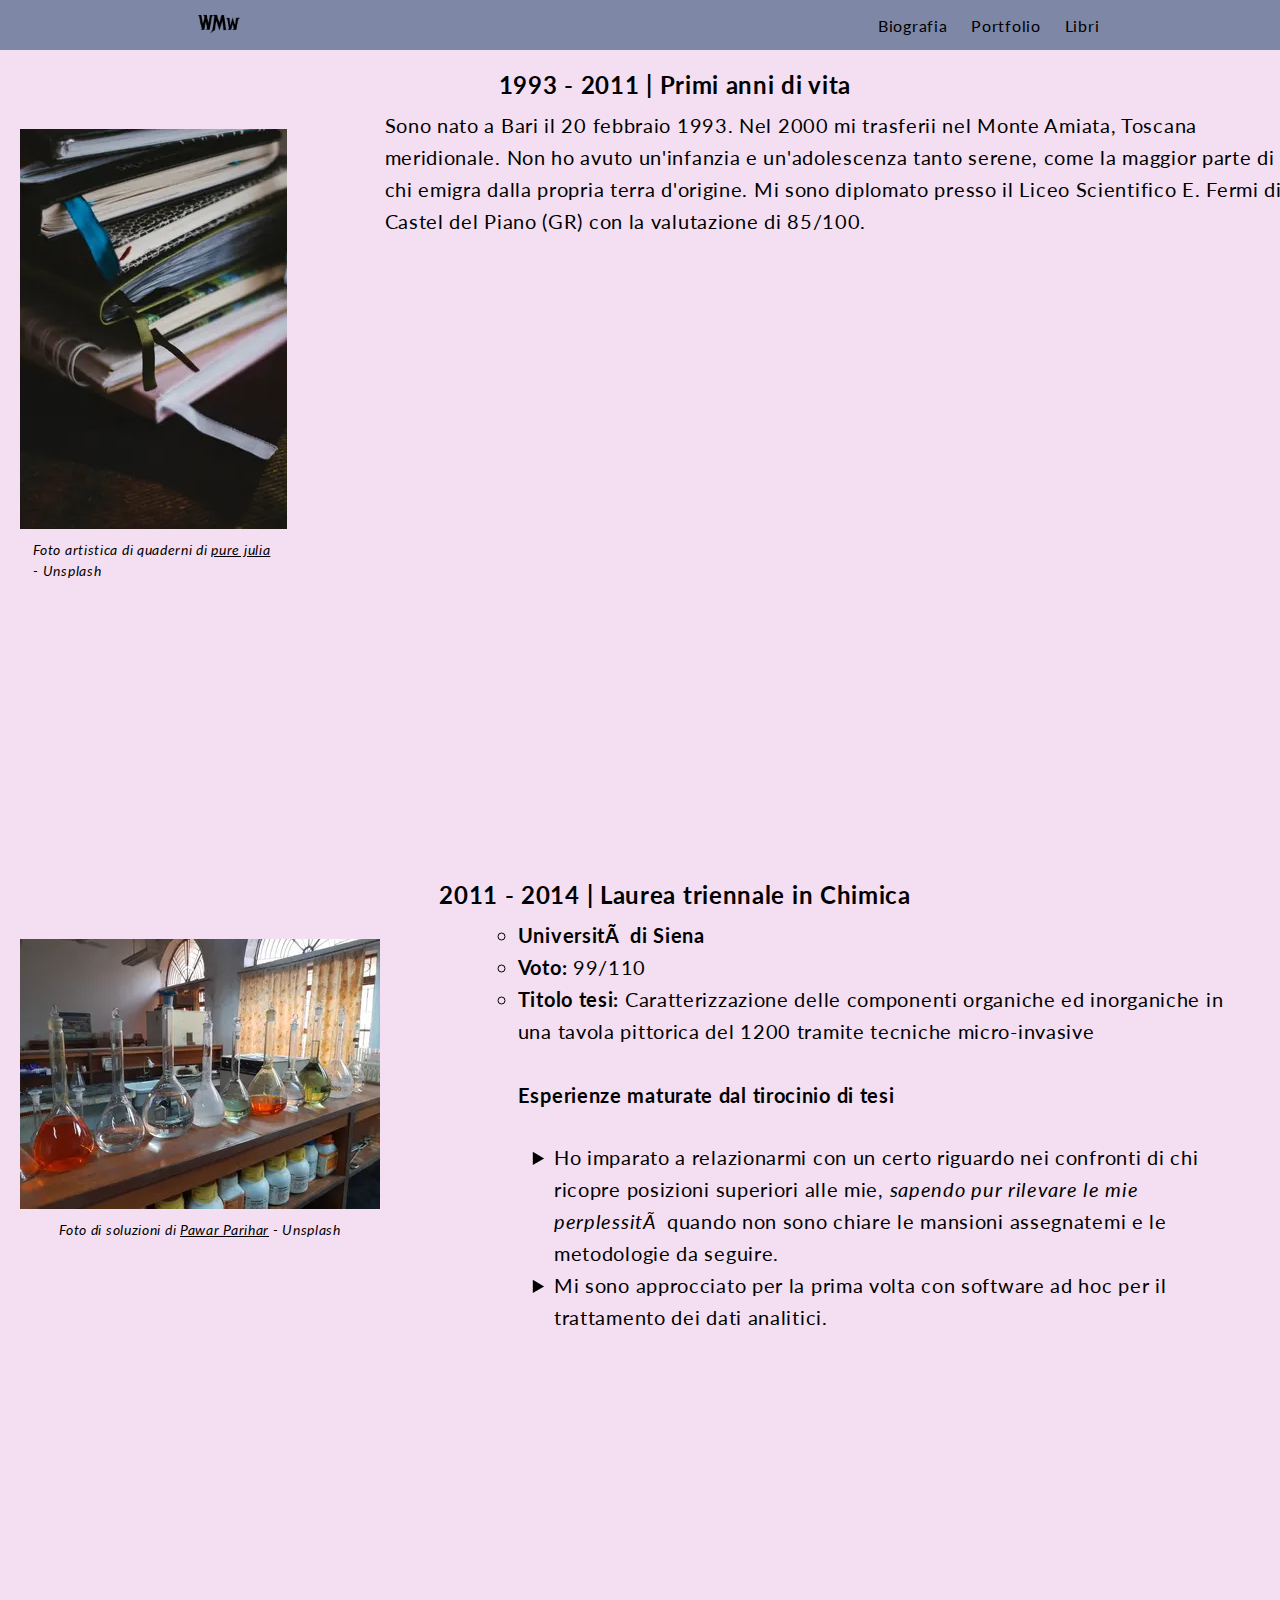
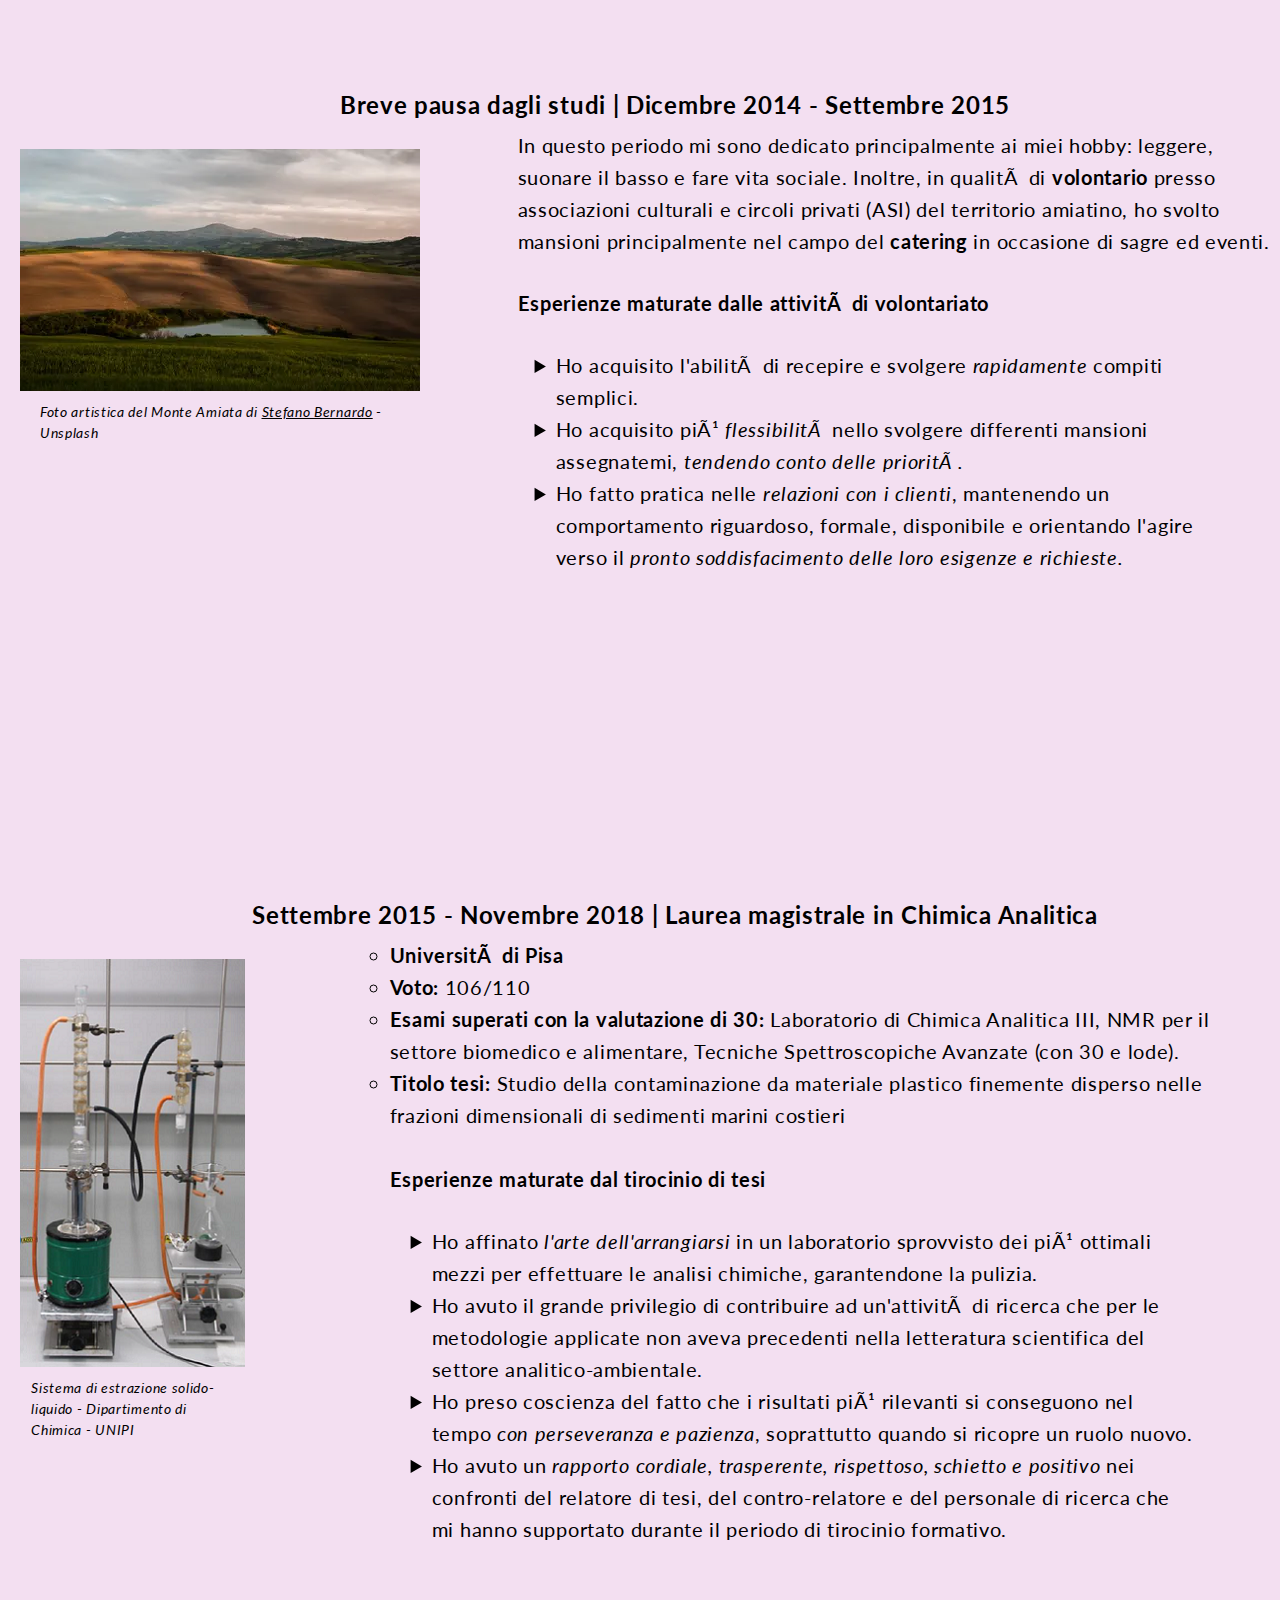
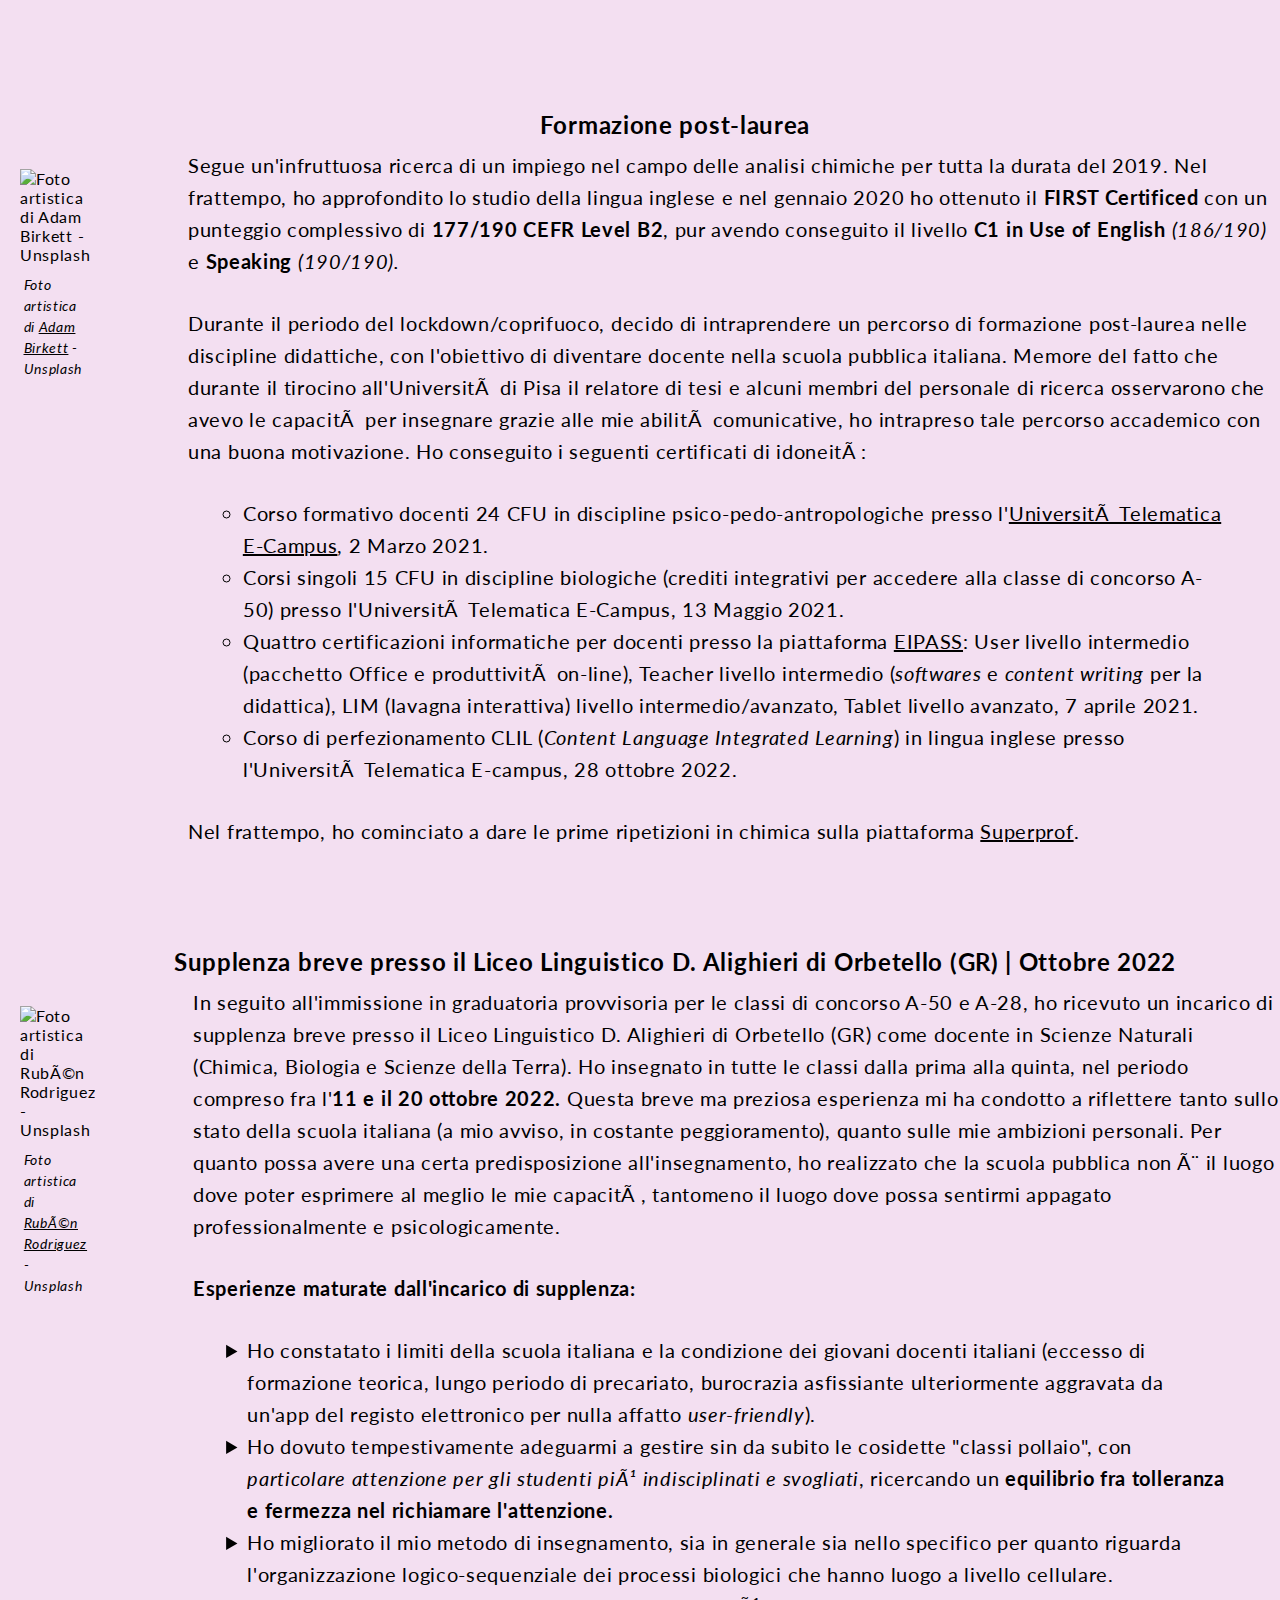
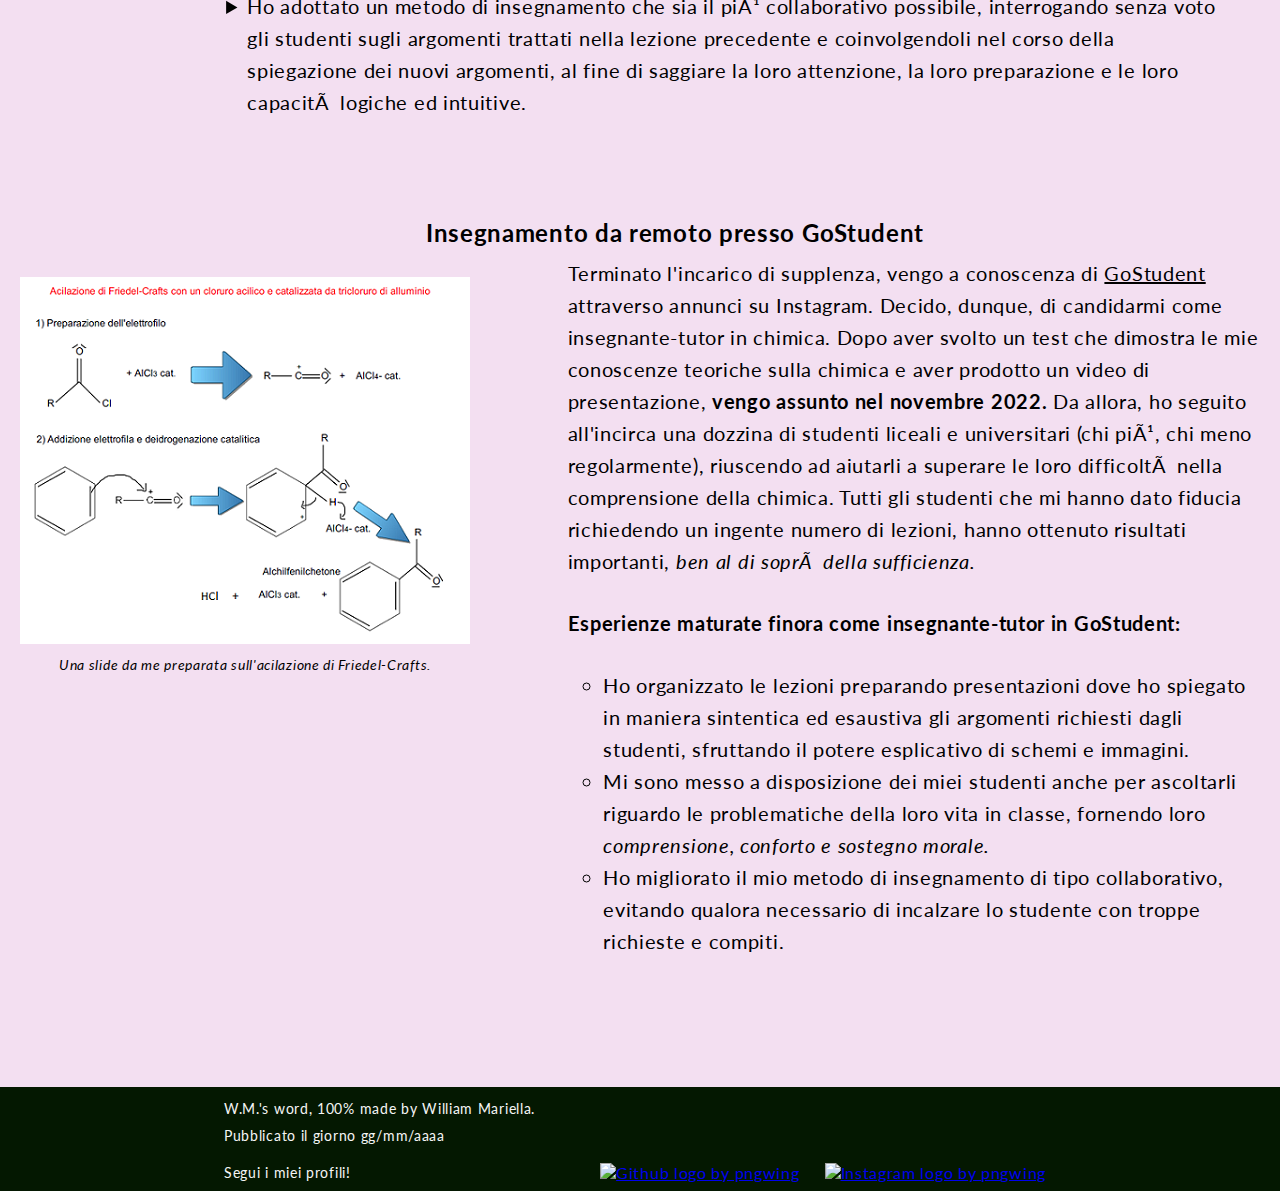
==== commit 613a34be: "changed font" ====
--- a/bio/index.html
+++ b/bio/index.html
@@ -163,7 +163,7 @@
                         <li>Corso di perfezionamento CLIL (<em>Content Language Integrated Learning</em>) in 
                         lingua inglese presso l'Università Telematica E-campus, 28 ottobre 2022.</li>
                     </ul>
-                    <p>Nel frattempo, ho cominciato a dare le prime ripetizioni in chimica presso la piattaforma
+                    <p>Nel frattempo, ho cominciato a dare le prime ripetizioni in chimica sulla piattaforma
                     <a href="https://www.superprof.it/">Superprof</a>.</p>
                 </div>
                 </section>
@@ -179,8 +179,8 @@
                     <p>In seguito all'immissione in graduatoria provvisoria per le classi di concorso A-50 
                     e A-28, ho ricevuto un incarico di supplenza breve presso il Liceo Linguistico D. Alighieri 
                     di Orbetello (GR) come docente in Scienze Naturali (Chimica, Biologia e Scienze 
-                    della Terra) nel periodo compreso fra l'<strong>11 e il 20 ottobre 2022.</strong> 
-                    Ho insegnato in tutte le classi, dalla prima alla quinta. Questa breve ma preziosa 
+                    della Terra). Ho insegnato in tutte le classi dalla prima alla quinta, nel periodo compreso 
+                    fra l'<strong>11 e il 20 ottobre 2022.</strong> Questa breve ma preziosa 
                     esperienza mi ha condotto a riflettere tanto sullo stato della scuola italiana (a mio 
                     avviso, in costante peggioramento), quanto sulle mie ambizioni personali. Per quanto possa 
                     avere una certa predisposizione all'insegnamento, ho realizzato che la scuola pubblica 
@@ -209,9 +209,8 @@
             <section class="bio">
                 <h2>Insegnamento da remoto presso GoStudent</h2>
                 <figure>
-                    <img src="../assets/img/ImgBio7Large.webp" srcset="../assets/img/ImgBio7Large.webp 450w"
-                    sizes="(min-width:450px) 450px"
-                    alt="Una slide da me preparata sull'acilazione di Friedel-Crafts"/>
+                    <img src="../assets/img/ImgBio7Large.webp" srcset="../assets/img/ImgBio7Large.webp 480w"
+                    sizes="(min-width:480px) 480px" alt="Una slide da me preparata sull'acilazione di Friedel-Crafts"/>
                     <figcaption>Una slide da me preparata sull'acilazione di Friedel-Crafts.</figcaption>
                 </figure>
                 <div class="content">
--- a/assets/scss/styles.css
+++ b/assets/scss/styles.css
@@ -1,5 +1,4 @@
-@import url("https://fonts.googleapis.com/css2?family=Caveat&family=Roboto:ital,wght@0,400;0,700;1,400;1,700&display=swap");
-@import "partial_tablet_style.css";
+@import url("https://fonts.googleapis.com/css2?family=Caveat&family=Lato:ital,wght@0,400;0,700;1,400;1,700&display=swap");
 @import "partial_laptop_style.css";
 * {
   padding: 0;
@@ -9,8 +8,8 @@
 
 body {
   background-color: #f3dff1;
-  font-family: "Roboto";
-  letter-spacing: 0.8px;
+  font-family: "Lato";
+  letter-spacing: 0.7px;
 }
 
 .page,
@@ -37,14 +36,14 @@
   height: 50px;
 }
 nav img {
-  margin-left: 1.3em;
+  margin-left: 1.5em;
 }
 nav ul {
   display: flex;
   list-style-type: none;
 }
 nav ul li {
-  margin-right: 1.7em;
+  margin-right: 1.5em;
 }
 
 nav a {
@@ -94,9 +93,9 @@
 }
 
 section p {
-  font-size: 18px;
+  font-size: 20px;
   margin-bottom: 30px;
-  line-height: 1.8em;
+  line-height: 1.6em;
 }
 
 .synopsis {
@@ -118,12 +117,13 @@
   border-bottom: none;
 }
 .form-header h2 {
-  font-size: 22px;
+  font-weight: bold;
+  font-size: 23px;
   padding-bottom: 20px;
 }
 .form-header p {
-  line-height: 1.5em;
-  font-size: 18px;
+  line-height: 1.6em;
+  font-size: 20px;
 }
 
 .my-form {
@@ -139,7 +139,8 @@
   flex-flow: wrap row-reverse;
   justify-content: center;
   padding: 0 30px;
-  font-size: 17px;
+  line-height: 1.6em;
+  font-size: 18px;
 }
 .form-row label {
   width: 200px;
@@ -239,7 +240,7 @@
 .bio h2 {
   text-align: center;
   font-size: 24px;
-  padding: 80px 15px 30px 15px;
+  padding: 70px 15px 30px 15px;
 }
 
 .bio figure {
@@ -251,7 +252,7 @@
 }
 .bio figure figcaption {
   font-style: italic;
-  font-size: 13px;
+  font-size: 14px;
   line-height: 1.5em;
   padding: 0 5%;
   margin-top: 10px;
@@ -263,8 +264,9 @@
 
 .content ul {
   padding: 0 5%;
-  font-size: 18px;
-  line-height: 1.8em;
+  font-size: 20px;
+  line-height: 1.6em;
+  margin-bottom: 30px;
   list-style-type: circle;
 }
 .content ul ul:last-of-type {
@@ -354,14 +356,15 @@
   font-weight: bold;
 }
 .lyrics p {
-  margin-bottom: -5px;
+  margin-bottom: -2px;
   font-size: 18px;
+  letter-spacing: 0.5px;
 }
 .lyrics p:first-of-type {
   margin-top: 23px;
 }
 .lyrics p:last-of-type {
-  font-family: "Roboto";
+  font-family: "Lato";
   font-weight: normal;
   font-size: 13px;
   margin: 20px 0 20px 2px;
